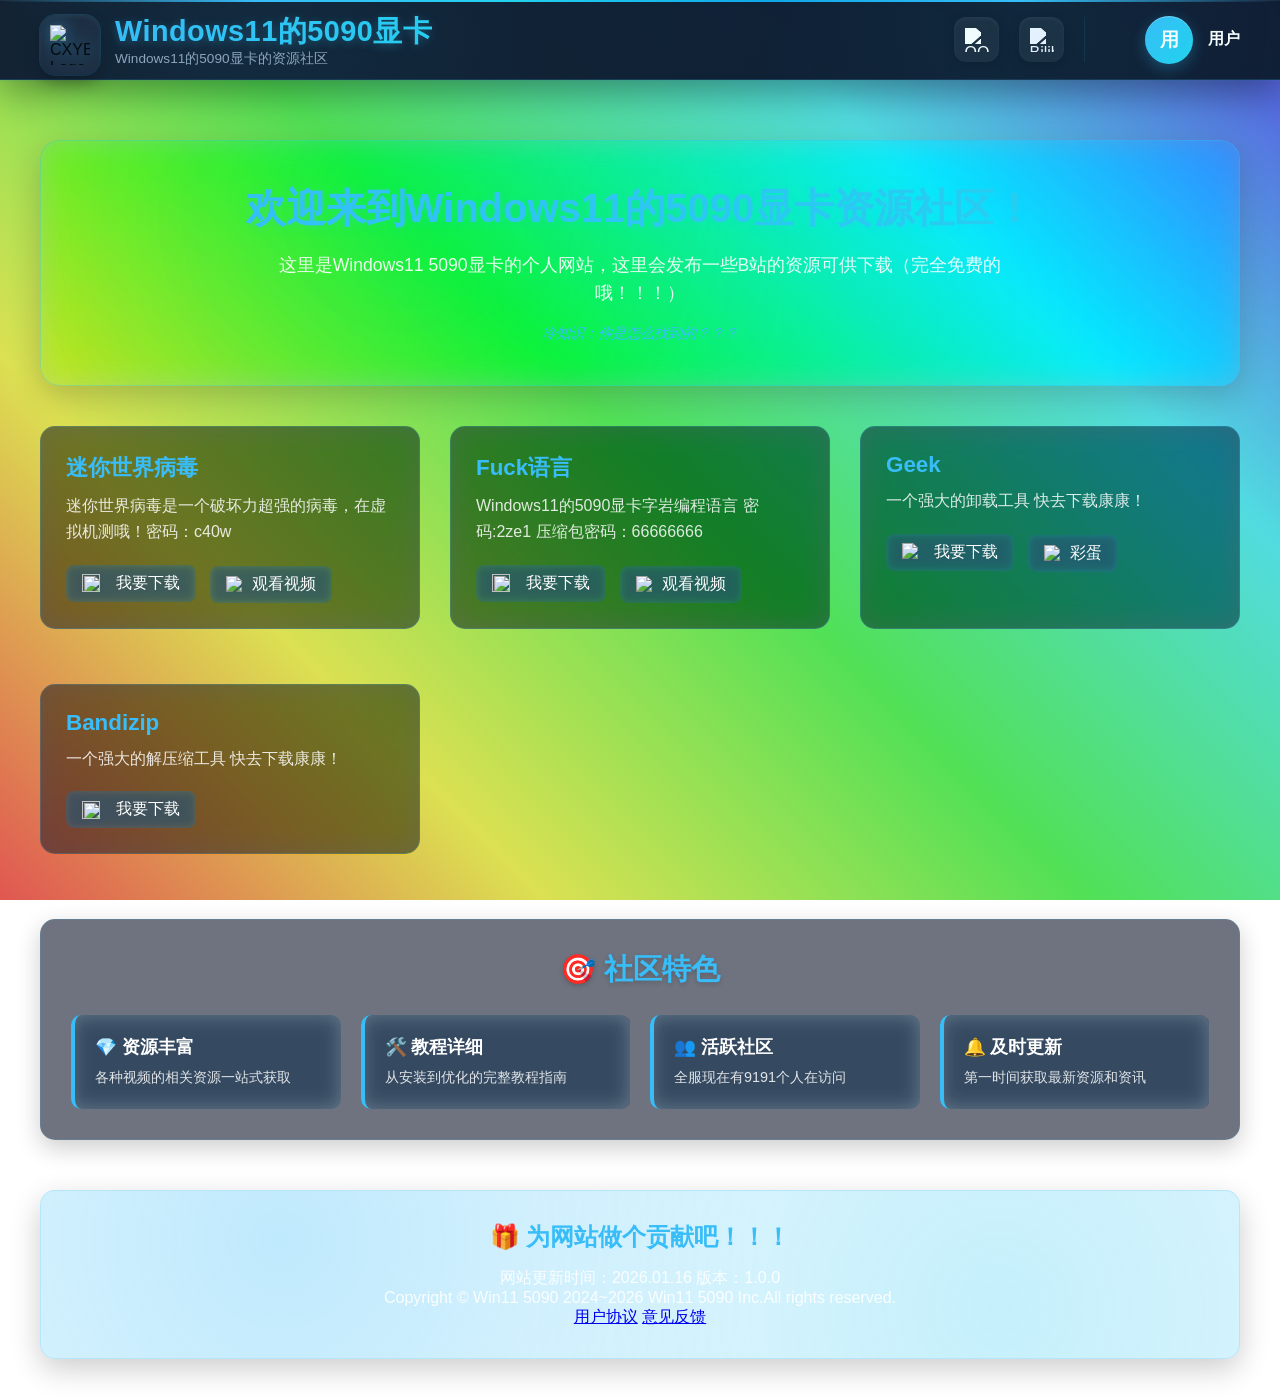
==== index.html @ 9cc12dba "Update index.html" ====
<!-- 为网站做个贡献把！！！ -->
<!DOCTYPE html>
<html lang="zh-CN">
<head>
    <meta charset="UTF-8">
    <meta name="viewport" content="width=device-width, initial-scale=1.0">
    <title>你是怎么找到的？？？</title>
    <link rel="shortcut icon" href="https://github.com/87325823-alt/Win5090.github.io/blob/main/头像图标.ico" type="image/x-icon">
    <style>
        * {
            margin: 0;
            padding: 0;
            box-sizing: border-box;
            font-family: 'Segoe UI', 'Microsoft YaHei', sans-serif;
        }
        
        body {
            margin: 0;
            padding: 0;
            min-height: 100vh;
            position: relative;
            overflow-x: hidden;
        }

        /* ============ 动态渐变背景 ============ */
        .bg-animation {
            position: fixed;
            top: 0;
            left: 0;
            width: 100%;
            height: 100%;
            z-index: -1;
            background: linear-gradient(45deg, #667eea, #764ba2, #f093fb, #f5576c, #ff7e5f);
            background-size: 400% 400%;
            animation: gradientBG 15s ease infinite;
        }

        @keyframes gradientBG {
            0% { background-position: 0% 50%; }
            50% { background-position: 100% 50%; }
            100% { background-position: 0% 50%; }
        }

        /* ============ 导航栏美化 ============ */
        .navbar {
            /* 修改这里：使用实心背景，不透明 */
            background: rgba(15, 23, 42, 0.98);
            /* 删除或注释掉 backdrop-filter */
            /* backdrop-filter: blur(20px) saturate(180%);
            -webkit-backdrop-filter: blur(20px) saturate(180%); */
            border-bottom: 1px solid rgba(56, 189, 248, 0.2);
            height: 80px;
            display: flex;
            align-items: center;
            justify-content: space-between;
            padding: 0 40px;
            position: fixed;
            top: 0;
            left: 0;
            right: 0;
            z-index: 1000;
            box-shadow: 
                0 10px 40px rgba(0, 0, 0, 0.4),
                0 0 0 1px rgba(56, 189, 248, 0.1),
                inset 0 1px 0 rgba(255, 255, 255, 0.05);
            transition: all 0.3s ease;
        }
        
        .navbar::before {
            content: '';
            position: absolute;
            top: 0;
            left: 0;
            right: 0;
            height: 2px;
            background: linear-gradient(90deg, 
                transparent,
                #38bdf8,
                #22d3ee,
                #0ea5e9,
                #38bdf8,
                transparent
            );
            animation: shine 3s infinite linear;
        }
        
        .navbar::after {
            content: '';
            position: absolute;
            inset: 0;
            background: 
                radial-gradient(circle at 20% 50%, rgba(56, 189, 248, 0.1) 0%, transparent 50%),
                radial-gradient(circle at 80% 20%, rgba(34, 211, 238, 0.08) 0%, transparent 50%);
            pointer-events: none;
            /* 删除 backdrop-filter */
            /* backdrop-filter: blur(2px); */
        }

        .navbar.scrolled {
            height: 70px;
            background: rgba(15, 23, 42, 0.99);
            box-shadow: 0 5px 30px rgba(0, 0, 0, 0.3);
            /* 删除 backdrop-filter */
            /* backdrop-filter: blur(15px) saturate(180%); */
        }

        /* Logo区域 */
        .navbar-logo {
            display: flex;
            align-items: center;
            gap: 15px;
        }

        .logo-container {
            position: relative;
            width: 60px;
            height: 60px;
            border-radius: 16px;
            /* 修改这里：改为半透明背景，轻微模糊 */
            background: rgba(30, 41, 59, 0.8);
            backdrop-filter: blur(5px);
            -webkit-backdrop-filter: blur(5px);
            display: flex;
            align-items: center;
            justify-content: center;
            box-shadow: 
                inset 0 2px 4px rgba(255, 255, 255, 0.05),
                0 8px 16px rgba(0, 0, 0, 0.3),
                0 0 0 1px rgba(56, 189, 248, 0.2);
            transition: all 0.3s ease;
            overflow: hidden;
        }

        .logo-container::before {
            content: '';
            position: absolute;
            inset: 0;
            background: linear-gradient(135deg, 
                rgba(56, 189, 248, 0.2),
                rgba(34, 211, 238, 0.1)
            );
            opacity: 0;
            transition: opacity 0.3s;
        }

        .logo-container:hover {
            transform: translateY(-2px) scale(1.05);
            box-shadow: 
                inset 0 2px 4px rgba(255, 255, 255, 0.1),
                0 12px 24px rgba(0, 0, 0, 0.4),
                0 0 0 2px rgba(56, 189, 248, 0.3);
            backdrop-filter: blur(8px);
        }

        .logo-container:hover::before {
            opacity: 1;
        }

        #topbar-logo {
            width: 40px;
            height: 40px;
            object-fit: contain;
            filter: drop-shadow(0 0 8px rgba(56, 189, 248, 0.5));
            z-index: 1;
            transition: transform 0.5s ease;
        }

        .logo-container:hover #topbar-logo {
            transform: rotate(10deg);
        }

        .logo-text {
            display: flex;
            flex-direction: column;
        }

        .logo-title {
            font-size: 1.8em;
            font-weight: 800;
            background: linear-gradient(135deg, #38bdf8, #22d3ee);
            -webkit-background-clip: text;
            background-clip: text;
            color: transparent;
            text-shadow: 0 2px 10px rgba(56, 189, 248, 0.3);
            letter-spacing: 0.5px;
        }

        .logo-subtitle {
            font-size: 0.85em;
            color: #94a3b8;
            font-weight: 500;
            margin-top: -2px;
        }

        /* 导航链接 */
        .navbar-links {
            display: flex;
            align-items: center;
            gap: 30px;
        }

        .social-links {
            display: flex;
            gap: 20px;
            padding-right: 20px;
            border-right: 1px solid rgba(56, 189, 248, 0.1);
        }

        .social-link {
            position: relative;
            width: 45px;
            height: 45px;
            border-radius: 12px;
            /* 修改这里：增加不透明度 */
            background: rgba(30, 41, 59, 0.9);
            backdrop-filter: blur(5px);
            -webkit-backdrop-filter: blur(5px);
            display: flex;
            align-items: center;
            justify-content: center;
            box-shadow: 
                inset 0 2px 4px rgba(255, 255, 255, 0.05),
                0 4px 12px rgba(0, 0, 0, 0.2);
            transition: all 0.3s cubic-bezier(0.4, 0, 0.2, 1);
            overflow: hidden;
        }

        .social-link::before {
            content: '';
            position: absolute;
            inset: 0;
            background: linear-gradient(135deg, 
                rgba(56, 189, 248, 0.2),
                rgba(34, 211, 238, 0.1)
            );
            opacity: 0;
            transition: opacity 0.3s;
        }

        .social-link:hover {
            transform: translateY(-3px) scale(1.1);
            box-shadow: 
                inset 0 2px 4px rgba(255, 255, 255, 0.1),
                0 8px 20px rgba(0, 0, 0, 0.3),
                0 0 20px rgba(56, 189, 248, 0.2);
            backdrop-filter: blur(8px);
        }

        .social-link:hover::before {
            opacity: 1;
        }

        .social-link img {
            width: 24px;
            height: 24px;
            filter: brightness(0) invert(1) sepia(1) saturate(5) hue-rotate(180deg);
            transition: transform 0.3s, filter 0.3s;
            z-index: 1;
        }

        .social-link:hover img {
            transform: scale(1.2);
            filter: brightness(1) invert(0);
        }

        /* QQ图标特殊处理 */
        .social-link[title="QQ空间"] img {
            filter: brightness(0) invert(1);
        }

        .social-link[title="QQ空间"]:hover img {
            filter: brightness(1) invert(0) sepia(1) saturate(5) hue-rotate(180deg);
        }

        /* 导航菜单 */
        .nav-menu {
            display: flex;
            gap: 25px;
            margin-left: 20px;
        }

        .nav-item {
            position: relative;
            color: #cbd5e1;
            text-decoration: none;
            font-weight: 500;
            padding: 8px 16px;
            border-radius: 10px;
            transition: all 0.3s ease;
            font-size: 0.95em;
            background: transparent;
        }

        .nav-item::before {
            content: '';
            position: absolute;
            bottom: 0;
            left: 50%;
            width: 0;
            height: 2px;
            background: linear-gradient(90deg, #38bdf8, #22d3ee);
            transition: all 0.3s ease;
            transform: translateX(-50%);
        }

        .nav-item:hover {
            color: #ffffff;
            background: rgba(56, 189, 248, 0.15);
            backdrop-filter: blur(5px);
            transform: translateY(-1px);
        }

        .nav-item:hover::before {
            width: 80%;
        }

        .nav-item.active {
            color: #ffffff;
            background: linear-gradient(135deg, rgba(56, 189, 248, 0.25), rgba(34, 211, 238, 0.15));
            backdrop-filter: blur(5px);
            box-shadow: 0 4px 12px rgba(56, 189, 248, 0.2);
        }

        .nav-item.active::before {
            width: 100%;
        }

        /* 用户信息 */
        .user-info {
            display: flex;
            align-items: center;
            gap: 15px;
            margin-left: 30px;
        }

        .user-avatar {
            width: 48px;
            height: 48px;
            border-radius: 50%;
            background: linear-gradient(135deg, #38bdf8, #22d3ee);
            display: flex;
            align-items: center;
            justify-content: center;
            font-weight: bold;
            color: white;
            font-size: 1.2em;
            box-shadow: 
                0 4px 15px rgba(56, 189, 248, 0.3),
                inset 0 1px 0 rgba(255, 255, 255, 0.3);
            transition: transform 0.3s;
            backdrop-filter: blur(5px);
        }

        .user-avatar:hover {
            transform: rotate(15deg) scale(1.1);
        }

        .user-name {
            font-weight: 600;
            color: #ffffff;
            font-size: 1em;
        }

        /* ============ 内容区域样式 ============ */
        .main-content {
            margin-top: 100px; /* 给导航栏留出空间 */
            padding: 40px;
            min-height: calc(100vh - 100px);
            position: relative;
            z-index: 1;
        }

        /* 欢迎横幅 */
        .welcome-banner {
            background: rgba(56, 189, 248, 0.12);
            backdrop-filter: blur(15px) saturate(180%);
            -webkit-backdrop-filter: blur(15px) saturate(180%);
            border: 1px solid rgba(56, 189, 248, 0.3);
            border-radius: 20px;
            padding: 40px;
            margin-bottom: 40px;
            text-align: center;
            box-shadow: 0 10px 30px rgba(49, 26, 26, 0.2);
            position: relative;
            overflow: hidden;
        }

        .welcome-banner::before {
            content: '';
            position: absolute;
            inset: 0;
            background: 
                radial-gradient(circle at 30% 30%, rgba(56, 189, 248, 0.15) 0%, transparent 50%),
                radial-gradient(circle at 70% 70%, rgba(34, 211, 238, 0.1) 0%, transparent 50%);
            z-index: -1;
        }

        .welcome-banner h1 {
            font-size: 2.5em;
            margin-bottom: 15px;
            background: linear-gradient(135deg, #38bdf8, #22d3ee);
            -webkit-background-clip: text;
            background-clip: text;
            color: transparent;
            text-shadow: 0 2px 10px rgba(56, 189, 248, 0.2);
        }

        .welcome-banner p {
            color: rgba(255, 255, 255, 0.9);
            font-size: 1.1em;
            max-width: 800px;
            margin: 0 auto;
            line-height: 1.6;
        }

        .welcome-banner .cold-fact {
            margin-top: 15px;
            font-size: 0.9em;
            color: #38bdf8;
            font-style: italic;
        }

        /* 卡片网格 */
        .cards-grid {
            display: grid;
            grid-template-columns: repeat(auto-fit, minmax(300px, 1fr));
            gap: 30px;
            margin-bottom: 40px;
        }

        .card {
            background: rgba(30, 41, 59, 0.6);
            backdrop-filter: blur(15px) saturate(180%);
            -webkit-backdrop-filter: blur(15px) saturate(180%);
            border: 1px solid rgba(56, 189, 248, 0.2);
            border-radius: 15px;
            padding: 25px;
            transition: all 0.3s ease;
            position: relative;
            overflow: hidden;
        }

        .card::before {
            content: '';
            position: absolute;
            inset: 0;
            background: linear-gradient(135deg, 
                rgba(56, 189, 248, 0.1),
                rgba(34, 211, 238, 0.05)
            );
            opacity: 0;
            transition: opacity 0.3s;
        }

        .card:hover {
            transform: translateY(-8px);
            box-shadow: 
                0 15px 35px rgba(0, 0, 0, 0.3),
                0 0 0 1px rgba(56, 189, 248, 0.3);
            border-color: #38bdf8;
            backdrop-filter: blur(20px) saturate(200%);
        }

        .card:hover::before {
            opacity: 1;
        }

        .card h3 {
            color: #38bdf8;
            margin-bottom: 15px;
            font-size: 1.3em;
            position: relative;
            z-index: 1;
        }

        .card p {
            color: rgba(255, 255, 255, 0.85);
            line-height: 1.6;
            position: relative;
            z-index: 1;
        }

        /* 新增：section-info样式 */
        .section-info {
            background: rgba(30, 41, 59, 0.6);
            backdrop-filter: blur(15px) saturate(180%);
            -webkit-backdrop-filter: blur(15px) saturate(180%);
            border: 1px solid rgba(56, 189, 248, 0.2);
            border-radius: 15px;
            padding: 25px;
            margin-bottom: 25px;
            transition: all 0.3s ease;
            position: relative;
            overflow: hidden;
        }

        .section-info::before {
            content: '';
            position: absolute;
            inset: 0;
            background: linear-gradient(135deg, 
                rgba(56, 189, 248, 0.1),
                rgba(34, 211, 238, 0.05)
            );
            opacity: 0;
            transition: opacity 0.3s;
        }

        .section-info:hover {
            transform: translateY(-5px);
            box-shadow: 
                0 10px 30px rgba(0, 0, 0, 0.25),
                0 0 0 1px rgba(56, 189, 248, 0.25);
            backdrop-filter: blur(18px) saturate(200%);
        }

        .section-info:hover::before {
            opacity: 1;
        }

        .section-title {
            color: #38bdf8;
            font-size: 1.4em;
            font-weight: 600;
            margin-bottom: 10px;
            position: relative;
            z-index: 1;
        }

        .section-subtitle {
            color: rgba(255, 255, 255, 0.85);
            line-height: 1.6;
            margin-bottom: 15px;
            position: relative;
            z-index: 1;
        }

        .section-link {
            display: inline-flex;
            align-items: center;
            gap: 8px;
            background: rgba(56, 189, 248, 0.2);
            backdrop-filter: blur(5px);
            color: white;
            padding: 8px 16px;
            border-radius: 8px;
            text-decoration: none;
            font-weight: 500;
            margin-right: 10px;
            margin-top: 5px;
            transition: all 0.3s ease;
            position: relative;
            z-index: 1;
        }

        .section-link:hover {
            background: rgba(56, 189, 248, 0.3);
            transform: translateY(-2px);
            box-shadow: 0 4px 12px rgba(56, 189, 248, 0.3);
        }

        /* 特色内容 */
        .feature-section {
            background: rgba(15, 23, 42, 0.6);
            backdrop-filter: blur(15px) saturate(180%);
            -webkit-backdrop-filter: blur(15px) saturate(180%);
            border-radius: 15px;
            padding: 30px;
            margin-top: 40px;
            border: 1px solid rgba(56, 189, 248, 0.15);
            box-shadow: 0 8px 25px rgba(0, 0, 0, 0.2);
        }

        .feature-section h2 {
            color: #38bdf8;
            margin-bottom: 25px;
            text-align: center;
            font-size: 1.8em;
            text-shadow: 0 2px 5px rgba(0, 0, 0, 0.2);
        }

        .feature-grid {
            display: grid;
            grid-template-columns: repeat(auto-fit, minmax(250px, 1fr));
            gap: 20px;
        }

        .feature-item {
            padding: 20px;
            background: rgba(56, 189, 248, 0.12);
            backdrop-filter: blur(10px);
            -webkit-backdrop-filter: blur(10px);
            border-radius: 10px;
            border-left: 4px solid #38bdf8;
            transition: all 0.3s ease;
        }

        .feature-item:hover {
            transform: translateY(-3px);
            background: rgba(56, 189, 248, 0.18);
            box-shadow: 0 5px 15px rgba(56, 189, 248, 0.2);
        }

        .feature-item h4 {
            color: #ffffff;
            margin-bottom: 8px;
            font-size: 1.1em;
        }

        .feature-item p {
            color: rgba(255, 255, 255, 0.85);
            font-size: 0.9em;
            line-height: 1.5;
        }

        /* 号召行动 */
        .call-to-action {
            text-align: center;
            margin-top: 50px;
            padding: 30px;
            background: rgba(56, 189, 248, 0.15);
            backdrop-filter: blur(15px) saturate(180%);
            -webkit-backdrop-filter: blur(15px) saturate(180%);
            border-radius: 15px;
            border: 1px solid rgba(56, 189, 248, 0.25);
            box-shadow: 0 10px 30px rgba(0, 0, 0, 0.2);
            position: relative;
            overflow: hidden;
        }

        .call-to-action::before {
            content: '';
            position: absolute;
            inset: 0;
            background: 
                radial-gradient(circle at 20% 30%, rgba(56, 189, 248, 0.2) 0%, transparent 50%),
                radial-gradient(circle at 80% 70%, rgba(34, 211, 238, 0.15) 0%, transparent 50%);
            z-index: -1;
        }

        .call-to-action h3 {
            color: #38bdf8;
            margin-bottom: 15px;
            font-size: 1.5em;
            position: relative;
            z-index: 1;
        }

        .call-to-action p {
            color: rgba(255, 255, 255, 0.9);
            max-width: 600px;
            margin: 0 auto;
            position: relative;
            z-index: 1;
        }

        /* 动画效果 */
        @keyframes shine {
            0% {
                background-position: -200% 0;
            }
            100% {
                background-position: 200% 0;
            }
        }

        /* 悬浮提示 */
        .tooltip {
            position: absolute;
            top: 100%;
            left: 50%;
            transform: translateX(-50%) translateY(10px);
            background: rgba(15, 23, 42, 0.95);
            backdrop-filter: blur(10px);
            -webkit-backdrop-filter: blur(10px);
            border: 1px solid rgba(56, 189, 248, 0.3);
            color: rgba(255, 255, 255, 0.9);
            padding: 8px 16px;
            border-radius: 8px;
            font-size: 0.85em;
            white-space: nowrap;
            opacity: 0;
            visibility: hidden;
            transition: all 0.3s;
            box-shadow: 0 4px 20px rgba(0, 0, 0, 0.3);
            z-index: 1000;
            pointer-events: none;
        }

        .social-link:hover .tooltip {
            opacity: 1;
            visibility: visible;
            transform: translateX(-50%) translateY(5px);
        }

        /* 响应式设计 */
        @media (max-width: 1024px) {
            .navbar {
                padding: 0 20px;
            }
            
            .nav-menu {
                display: none;
            }
            
            .social-links {
                border-right: none;
                padding-right: 0;
            }
        }

        @media (max-width: 768px) {
            .navbar {
                height: 70px;
            }
            
            .main-content {
                margin-top: 80px;
                padding: 20px;
            }
            
            .logo-title {
                font-size: 1.5em;
            }
            
            .logo-subtitle {
                font-size: 0.75em;
                display: none;
            }
            
            .social-link {
                width: 40px;
                height: 40px;
            }
            
            .social-link img {
                width: 20px;
                height: 20px;
            }
            
            .user-name {
                display: none;
            }
            
            .cards-grid {
                grid-template-columns: 1fr;
            }
            
            .welcome-banner h1 {
                font-size: 2em;
            }
            
            .welcome-banner p {
                font-size: 1em;
            }
            
            .feature-grid {
                grid-template-columns: 1fr;
            }
            
            /* 调整毛玻璃效果的模糊度以适应移动端 */
            .card, .section-info, .feature-section, .welcome-banner, .call-to-action {
                backdrop-filter: blur(10px);
                -webkit-backdrop-filter: blur(10px);
            }
        }
    </style>
</head>
<body>
    <!-- 动态渐变背景 -->
    <div class="bg-animation" id="bgAnimation"></div>
    
    <!-- 美化后的导航栏 -->
    <nav class="navbar" id="navbar">
        <!-- Logo区域 -->
        <div class="navbar-logo">
            <div class="logo-container">
                <img src="https://github.com/87325823-alt/Win5090.github.io/blob/main/%E5%A4%B4%E5%83%8F%E5%9B%BE%E6%A0%87.ico" id="topbar-logo" alt="CXYBBS Logo">
            </div>
            <div class="logo-text">
                <div class="logo-title">Windows11的5090显卡</div>
                <div class="logo-subtitle">Windows11的5090显卡的资源社区</div>
            </div>
        </div>

        <!-- 右侧区域 -->
        <div class="navbar-links">
            <!-- 社交链接 -->
            <div class="social-links">
                <a href="https://user.qzone.qq.com/3886959742/" target="_blank" class="social-link" title="QQ空间">
                    <img src="https://github.com/87325823-alt/Win5090.github.io/blob/main/qq.png" alt="QQ空间">
                    <div class="tooltip">访问QQ空间</div>
                </a>
                <a href="https://space.bilibili.com/3537122898217458?spm_id_from=333.1007.0.0" target="_blank" class="social-link" title="B站">
                    <img src="https://github.com/87325823-alt/Win5090.github.io/blob/main/B站.png" alt="Bilibili">
                    <div class="tooltip">访问Bilibili</div>
                </a>
            </div>
            <!-- 用户信息 -->
            <div class="user-info">
                <div class="user-avatar">用</div>
                <div class="user-name">用户</div>
            </div>
        </div>
    </nav>

    <!-- ============ 主要内容区域 ============ -->
    <div class="main-content">
        <!-- 欢迎横幅 -->
        <div class="welcome-banner">
            <h1>欢迎来到Windows11的5090显卡资源社区！</h1>
            <p>这里是Windows11 5090显卡的个人网站，这里会发布一些B站的资源可供下载（完全免费的哦！！！）</p>
            <p class="cold-fact">冷知识：你是怎么找到的？？？</p>
        </div>

        <!-- 卡片网格 -->
        <div class="cards-grid">
            <!-- 这里的内容保持原有结构 -->
            <div class="section-info">
                <div class="section-title">迷你世界病毒</div>
                <div class="section-subtitle">迷你世界病毒是一个破坏力超强的病毒，在虚拟机测哦！密码：c40w</div>
                <a href="https://wwes.lanzoub.com/iCBw13akhhad" target="_blank" class="section-link"><img src="https://github.com/87325823-alt/Win5090.github.io/blob/main/download.png"width="18" height="18" viewBox="0 0 24 24"><path fill="#ffffff" d="M16.36 14c.08-.66.14-1.32.14-2s-.06-1.34-.14-2h3.38c.16.64.26 1.31.26 2s-.1 1.36-.26 2m-5.15 5.56c.6-1.11 1.06-2.31 1.38-3.56h2.95a8.03 8.03 0 0 1-4.33 3.56M14.34 14H9.66c-.1-.66-.16-1.32-.16-2s.06-1.35.16-2h4.68c.09.65.16 1.32.16 2s-.07 1.34-.16 2M12 19.96c-.83-1.2-1.5-2.53-1.91-3.96h3.82c-.41 1.43-1.08 2.76-1.91 3.96M8 8H5.08A7.92 7.92 0 0 1 9.4 4.44C8.8 5.55 8.35 6.75 8 8m-2.92 8H8c.35 1.25.8 2.45 1.4 3.56A8 8 0 0 1 5.08 16m-.82-2C4.1 13.36 4 12.69 4 12s.1-1.36.26-2h3.38c-.08.66-.14 1.32-.14 2s.06 1.34.14 2M12 4.03c.83 1.2 1.5 2.54 1.91 3.97h-3.82c.41-1.43 1.08-2.77 1.91-3.97M18.92 8h-2.95a15.7 15.7 0 0 0-1.38-3.56c1.84.63 3.37 1.9 4.33 3.56M12 2C6.47 2 2 6.5 2 12a10 10 0 0 0 10 10a10 10 0 0 0 10-10A10 10 0 0 0 12 2"></path></svg>我要下载</a>
                <a href="https://www.bilibili.com/video/BV13XkUB8EvQ/?spm_id_from=333.1387.homepage.video_card.click&vd_source=5a57c74a0e5c0cca4bf6bca309002b97" target="_blank" class="section-link"><img src="https://github.com/87325823-alt/Win5090.github.io/blob/main/B%E7%AB%99.png" width="18">观看视频</a>
            </div>
            
            <div class="section-info">
                <div class="section-title">Fuck语言</div>
                <div class="section-subtitle">Windows11的5090显卡字岩编程语言 密码:2ze1 压缩包密码：66666666</div>
                <a href="https://wwes.lanzoub.com/b014wljh0b" target="_blank" class="section-link"><img src="https://github.com/87325823-alt/Win5090.github.io/blob/main/download.png"width="18" height="18" viewBox="0 0 24 24"><path fill="#ffffff" d="M16.36 14c.08-.66.14-1.32.14-2s-.06-1.34-.14-2h3.38c.16.64.26 1.31.26 2s-.1 1.36-.26 2m-5.15 5.56c.6-1.11 1.06-2.31 1.38-3.56h2.95a8.03 8.03 0 0 1-4.33 3.56M14.34 14H9.66c-.1-.66-.16-1.32-.16-2s.06-1.35.16-2h4.68c.09.65.16 1.32.16 2s-.07 1.34-.16 2M12 19.96c-.83-1.2-1.5-2.53-1.91-3.96h3.82c-.41 1.43-1.08 2.76-1.91 3.96M8 8H5.08A7.92 7.92 0 0 1 9.4 4.44C8.8 5.55 8.35 6.75 8 8m-2.92 8H8c.35 1.25.8 2.45 1.4 3.56A8 8 0 0 1 5.08 16m-.82-2C4.1 13.36 4 12.69 4 12s.1-1.36.26-2h3.38c-.08.66-.14 1.32-.14 2s.06 1.34.14 2M12 4.03c.83 1.2 1.5 2.54 1.91 3.97h-3.82c.41-1.43 1.08-2.77 1.91-3.97M18.92 8h-2.95a15.7 15.7 0 0 0-1.38-3.56c1.84.63 3.37 1.9 4.33 3.56M12 2C6.47 2 2 6.5 2 12a10 10 0 0 0 10 10a10 10 0 0 0 10-10A10 10 0 0 0 12 2"></path></svg>我要下载</a>
                <a href="https://www.bilibili.com/video/BV1QwbWzgEwL/?spm_id_from=333.1387.upload.video_card.click&vd_source=5a57c74a0e5c0cca4bf6bca309002b97" target="_blank" class="section-link"><img src="https://github.com/87325823-alt/Win5090.github.io/blob/main/B%E7%AB%99.png" width="18">观看视频</a>
            </div>
            
            <div class="section-info">
                <div class="section-title">Geek</div>
                <div class="section-subtitle">一个强大的卸载工具 快去下载康康！</div>
                <a href="https://geekuninstaller.com/" target="_blank" class="section-link"><img src="https://github.com/87325823-alt/Win5090.github.io/blob/main/download.png" height="18" viewBox="0 0 24 24"><path fill="#ffffff" d="M16.36 14c.08-.66.14-1.32.14-2s-.06-1.34-.14-2h3.38c.16.64.26 1.31.26 2s-.1 1.36-.26 2m-5.15 5.56c.6-1.11 1.06-2.31 1.38-3.56h2.95a8.03 8.03 0 0 1-4.33 3.56M14.34 14H9.66c-.1-.66-.16-1.32-.16-2s.06-1.35.16-2h4.68c.09.65.16 1.32.16 2s-.07 1.34-.16 2M12 19.96c-.83-1.2-1.5-2.53-1.91-3.96h3.82c-.41 1.43-1.08 2.76-1.91 3.96M8 8H5.08A7.92 7.92 0 0 1 9.4 4.44C8.8 5.55 8.35 6.75 8 8m-2.92 8H8c.35 1.25.8 2.45 1.4 3.56A8 8 0 0 1 5.08 16m-.82-2C4.1 13.36 4 12.69 4 12s.1-1.36.26-2h3.38c-.08.66-.14 1.32-.14 2s.06 1.34.14 2M12 4.03c.83 1.2 1.5 2.54 1.91 3.97h-3.82c.41-1.43 1.08-2.77 1.91-3.97M18.92 8h-2.95a15.7 15.7 0 0 0-1.38-3.56c1.84.63 3.37 1.9 4.33 3.56M12 2C6.47 2 2 6.5 2 12a10 10 0 0 0 10 10a10 10 0 0 0 10-10A10 10 0 0 0 12 2"></path></svg>我要下载</a>
                <a href="https://91.com" target="_blank" class="section-link"><img src="https://github.com/87325823-alt/Win5090.github.io/blob/main/B%E7%AB%99.png" width="18">彩蛋</a>
            </div>
             <div class="section-info">
                <div class="section-title">Bandizip</div>
                <div class="section-subtitle">一个强大的解压缩工具 快去下载康康！</div>
                <a href="https://www.bandisoft.com/bandizip/" target="_blank" class="section-link"><img src="https://github.com/87325823-alt/Win5090.github.io/blob/main/download.png"width="18" height="18" viewBox="0 0 24 24"><path fill="#ffffff" d="M16.36 14c.08-.66.14-1.32.14-2s-.06-1.34-.14-2h3.38c.16.64.26 1.31.26 2s-.1 1.36-.26 2m-5.15 5.56c.6-1.11 1.06-2.31 1.38-3.56h2.95a8.03 8.03 0 0 1-4.33 3.56M14.34 14H9.66c-.1-.66-.16-1.32-.16-2s.06-1.35.16-2h4.68c.09.65.16 1.32.16 2s-.07 1.34-.16 2M12 19.96c-.83-1.2-1.5-2.53-1.91-3.96h3.82c-.41 1.43-1.08 2.76-1.91 3.96M8 8H5.08A7.92 7.92 0 0 1 9.4 4.44C8.8 5.55 8.35 6.75 8 8m-2.92 8H8c.35 1.25.8 2.45 1.4 3.56A8 8 0 0 1 5.08 16m-.82-2C4.1 13.36 4 12.69 4 12s.1-1.36.26-2h3.38c-.08.66-.14 1.32-.14 2s.06 1.34.14 2M12 4.03c.83 1.2 1.5 2.54 1.91 3.97h-3.82c.41-1.43 1.08-2.77 1.91-3.97M18.92 8h-2.95a15.7 15.7 0 0 0-1.38-3.56c1.84.63 3.37 1.9 4.33 3.56M12 2C6.47 2 2 6.5 2 12a10 10 0 0 0 10 10a10 10 0 0 0 10-10A10 10 0 0 0 12 2"></path></svg>我要下载</a>
            </div>
        </div>

        <!-- 特色内容 -->
        <div class="feature-section">
            <h2>🎯 社区特色</h2>
            <div class="feature-grid">
                <div class="feature-item">
                    <h4>💎 资源丰富</h4>
                    <p>各种视频的相关资源一站式获取</p>
                </div>
                <div class="feature-item">
                    <h4>🛠️ 教程详细</h4>
                    <p>从安装到优化的完整教程指南</p>
                </div>
                <div class="feature-item">
                    <h4>👥 活跃社区</h4>
                    <p>全服现在有9191个人在访问</p>
                </div>
                <div class="feature-item">
                    <h4>🔔 及时更新</h4>
                    <p>第一时间获取最新资源和资讯</p>
                </div>
            </div>
        </div>

        <!-- 号召行动 -->
        <div class="call-to-action">
            <h3>🎁 为网站做个贡献吧！！！</h3>
            <p>网站更新时间：2026.01.16 版本：1.0.0</p>
            <p>Copyright © Win11 5090 2024~2026 Win11 5090 Inc.All rights reserved.</p>
            <a href="https://87325823-alt.github.io/win115090-yhxy/">用户协议</a>
            <a href="https://v.wjx.cn/vm/wf1bWFM.aspx">意见反馈</a>
        </div>
    </div>
    <script>
        // 滚动效果
        window.addEventListener('scroll', function() {
            const navbar = document.getElementById('navbar');
            if (window.scrollY > 50) {
                navbar.classList.add('scrolled');
            } else {
                navbar.classList.remove('scrolled');
            }
        });

        // Logo浮动效果
        const logoContainer = document.querySelector('.logo-container');
        let floatDirection = 1;
        
        function floatAnimation() {
            const currentTransform = logoContainer.style.transform || 'translateY(0)';
            const currentY = parseFloat(currentTransform.match(/translateY\(([-.\d]+)px\)/)?.[1] || 0);
            
            if (currentY <= -5) floatDirection = 1;
            if (currentY >= 5) floatDirection = -1;
            
            const newY = currentY + floatDirection * 0.5;
            logoContainer.style.transform = `translateY(${newY}px)`;
            
            requestAnimationFrame(floatAnimation);
        }
        
        // 延迟开始动画
        setTimeout(() => {
            floatAnimation();
        }, 1000);

        // 导航项点击效果
        const navItems = document.querySelectorAll('.nav-item');
        navItems.forEach(item => {
            item.addEventListener('click', function(e) {
                e.preventDefault();
                navItems.forEach(nav => nav.classList.remove('active'));
                this.classList.add('active');
                
                // 添加点击反馈
                this.style.transform = 'scale(0.95)';
                setTimeout(() => {
                    this.style.transform = '';
                }, 200);
            });
        });
        
        // 添加导航栏悬停效果
        const navbar = document.getElementById('navbar');
        navbar.addEventListener('mouseenter', () => {
            navbar.style.transform = 'translateY(2px)';
            navbar.style.boxShadow = 
                '0 15px 50px rgba(0, 0, 0, 0.5), ' +
                '0 0 0 1px rgba(56, 189, 248, 0.3), ' +
                'inset 0 1px 0 rgba(255, 255, 255, 0.1)';
        });
        
        navbar.addEventListener('mouseleave', () => {
            navbar.style.transform = 'translateY(0)';
            if (window.scrollY > 50) {
                navbar.style.boxShadow = '0 5px 30px rgba(0, 0, 0, 0.3)';
            } else {
                navbar.style.boxShadow = 
                    '0 10px 40px rgba(0, 0, 0, 0.4), ' +
                    '0 0 0 1px rgba(56, 189, 248, 0.1), ' +
                    'inset 0 1px 0 rgba(255, 255, 255, 0.05)';
            }
        });
        
        // 社交链接点击效果
        const socialLinks = document.querySelectorAll('.social-link');
        socialLinks.forEach(link => {
            link.addEventListener('click', function(e) {
                e.preventDefault();
                const url = this.href;
                
                // 创建点击效果
                this.style.transform = 'scale(0.9)';
                setTimeout(() => {
                    this.style.transform = '';
                    window.open(url, '_blank');
                }, 200);
            });
        });
        
        // 页面加载动画
        window.addEventListener('load', function() {
            navbar.style.opacity = '0';
            navbar.style.transform = 'translateY(-20px)';
            
            setTimeout(() => {
                navbar.style.transition = 'opacity 0.5s, transform 0.5s';
                navbar.style.opacity = '1';
                navbar.style.transform = 'translateY(0)';
            }, 100);
        });
        
        // 动态背景效果
        const bgAnimation = document.getElementById('bgAnimation');
        let hue = 0;
        
        function updateBackground() {
            hue = (hue + 0.1) % 360;
            const color1 = `hsl(${hue}, 70%, 60%)`;
            const color2 = `hsl(${(hue + 60) % 360}, 70%, 60%)`;
            const color3 = `hsl(${(hue + 120) % 360}, 70%, 60%)`;
            const color4 = `hsl(${(hue + 180) % 360}, 70%, 60%)`;
            const color5 = `hsl(${(hue + 240) % 360}, 70%, 60%)`;
            
            bgAnimation.style.background = `linear-gradient(45deg, ${color1}, ${color2}, ${color3}, ${color4}, ${color5})`;
            
            requestAnimationFrame(updateBackground);
        }
        
        // 启动背景颜色变化
        updateBackground();
        
        // 添加元素悬停时的交互效果
        const glassElements = document.querySelectorAll('.card, .section-info, .feature-item, .welcome-banner, .call-to-action');
        
        glassElements.forEach(element => {
            element.addEventListener('mouseenter', function() {
                this.style.backdropFilter = 'blur(25px) saturate(200%) brightness(1.1)';
                this.style.webkitBackdropFilter = 'blur(25px) saturate(200%) brightness(1.1)';
            });
            
            element.addEventListener('mouseleave', function() {
                this.style.backdropFilter = '';
                this.style.webkitBackdropFilter = '';
            });
        });
    </script>
</body>

</html>
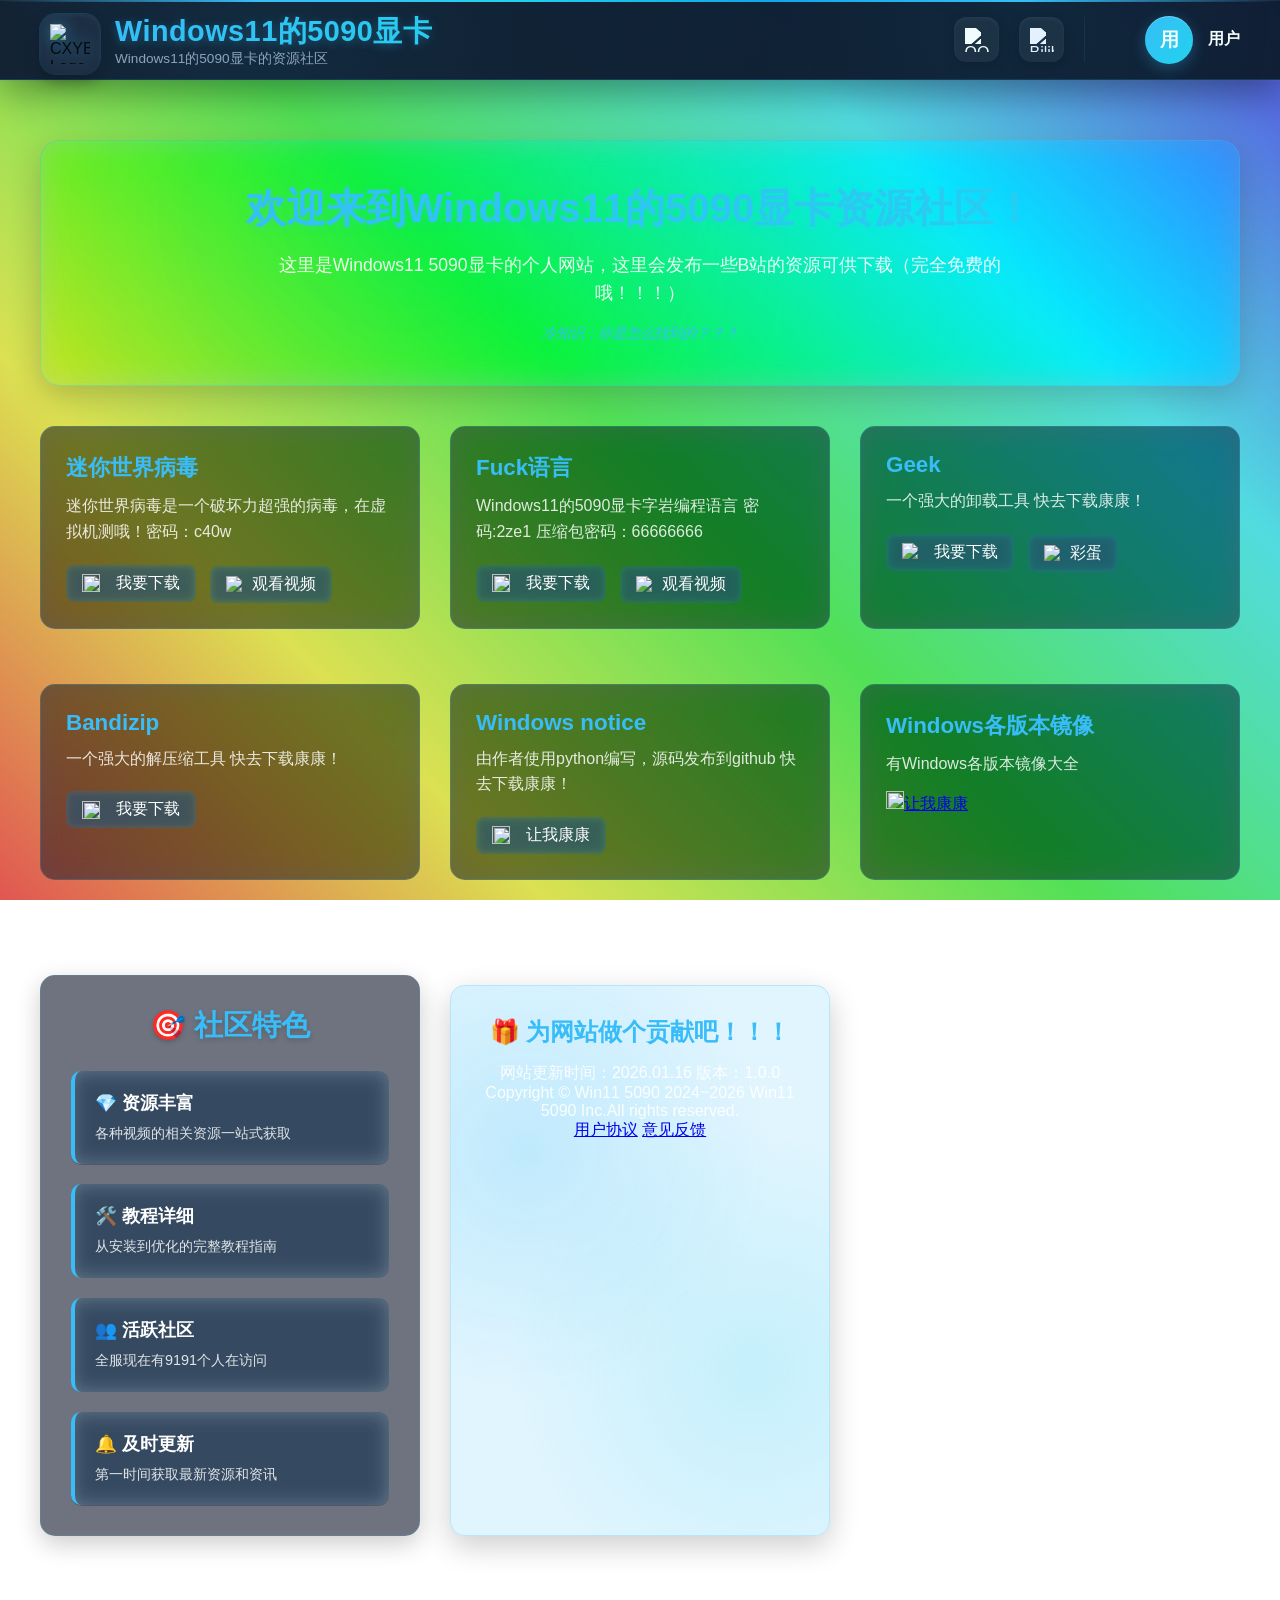
==== commit a4204bb5: "Update index.html" ====
--- a/index.html
+++ b/index.html
@@ -841,8 +841,17 @@
                 <div class="section-subtitle">一个强大的解压缩工具 快去下载康康！</div>
                 <a href="https://www.bandisoft.com/bandizip/" target="_blank" class="section-link"><img src="https://github.com/87325823-alt/Win5090.github.io/blob/main/download.png"width="18" height="18" viewBox="0 0 24 24"><path fill="#ffffff" d="M16.36 14c.08-.66.14-1.32.14-2s-.06-1.34-.14-2h3.38c.16.64.26 1.31.26 2s-.1 1.36-.26 2m-5.15 5.56c.6-1.11 1.06-2.31 1.38-3.56h2.95a8.03 8.03 0 0 1-4.33 3.56M14.34 14H9.66c-.1-.66-.16-1.32-.16-2s.06-1.35.16-2h4.68c.09.65.16 1.32.16 2s-.07 1.34-.16 2M12 19.96c-.83-1.2-1.5-2.53-1.91-3.96h3.82c-.41 1.43-1.08 2.76-1.91 3.96M8 8H5.08A7.92 7.92 0 0 1 9.4 4.44C8.8 5.55 8.35 6.75 8 8m-2.92 8H8c.35 1.25.8 2.45 1.4 3.56A8 8 0 0 1 5.08 16m-.82-2C4.1 13.36 4 12.69 4 12s.1-1.36.26-2h3.38c-.08.66-.14 1.32-.14 2s.06 1.34.14 2M12 4.03c.83 1.2 1.5 2.54 1.91 3.97h-3.82c.41-1.43 1.08-2.77 1.91-3.97M18.92 8h-2.95a15.7 15.7 0 0 0-1.38-3.56c1.84.63 3.37 1.9 4.33 3.56M12 2C6.47 2 2 6.5 2 12a10 10 0 0 0 10 10a10 10 0 0 0 10-10A10 10 0 0 0 12 2"></path></svg>我要下载</a>
             </div>
+            <div class="section-info">
+            <div class="section-title">Windows notice</div>
+            <div class="section-subtitle">由作者使用python编写，源码发布到github 快去下载康康！</div>
+            <a href="https://github.com/87325823-alt/Windows-notice" target="_blank" class="section-link"><img src="https://raw.githubusercontent.com/87325823-alt/win115090.github.io/refs/heads/main/gh.png" width="18" height="18" viewbox="0 0 24 24"><path fill="#ffffff" d="M16.36 14c.08-.66.14-1.32.14-2s-.06-1.34-.14-2h3.38c.16.64.26 1.31.26 2s-.1 1.36-.26 2m-5.15 5.56c.6-1.11 1.06-2.31 1.38-3.56h2.95a8.03 8.03 0 0 1-4.33 3.56M14.34 14H9.66c-.1-.66-.16-1.32-.16-2s.06-1.35.16-2h4.68c.09.65.16 1.32.16 2s-.07 1.34-.16 2M12 19.96c-.83-1.2-1.5-2.53-1.91-3.96h3.82c-.41 1.43-1.08 2.76-1.91 3.96M8 8H5.08A7.92 7.92 0 0 1 9.4 4.44C8.8 5.55 8.35 6.75 8 8m-2.92 8H8c.35 1.25.8 2.45 1.4 3.56A8 8 0 0 1 5.08 16m-.82-2C4.1 13.36 4 12.69 4 12s.1-1.36.26-2h3.38c-.08.66-.14 1.32-.14 2s.06 1.34.14 2M12 4.03c.83 1.2 1.5 2.54 1.91 3.97h-3.82c.41-1.43 1.08-2.77 1.91-3.97M18.92 8h-2.95a15.7 15.7 0 0 0-1.38-3.56c1.84.63 3.37 1.9 4.33 3.56M12 2C6.47 2 2 6.5 2 12a10 10 0 0 0 10 10a10 10 0 0 0 10-10A10 10 0 0 0 12 2"></path>让我康康</a>
         </div>
-
+             <div class="section-info">
+            <div class="section-title">Windows各版本镜像</div>
+            <div class="section-subtitle">有Windows各版本镜像大全</div>
+            <a href="https://www.bilibili.com/opus/1082476146847645702"><img src="https://github.com/87325823-alt/Win5090.github.io/blob/main/download.png" width="18" height="18" viewbox="0 0 24 24"><path fill="#ffffff" d="M16.36 14c.08-.66.14-1.32.14-2s-.06-1.34-.14-2h3.38c.16.64.26 1.31.26 2s-.1 1.36-.26 2m-5.15 5.56c.6-1.11 1.06-2.31 1.38-3.56h2.95a8.03 8.03 0 0 1-4.33 3.56M14.34 14H9.66c-.1-.66-.16-1.32-.16-2s.06-1.35.16-2h4.68c.09.65.16 1.32.16 2s-.07 1.34-.16 2M12 19.96c-.83-1.2-1.5-2.53-1.91-3.96h3.82c-.41 1.43-1.08 2.76-1.91 3.96M8 8H5.08A7.92 7.92 0 0 1 9.4 4.44C8.8 5.55 8.35 6.75 8 8m-2.92 8H8c.35 1.25.8 2.45 1.4 3.56A8 8 0 0 1 5.08 16m-.82-2C4.1 13.36 4 12.69 4 12s.1-1.36.26-2h3.38c-.08.66-.14 1.32-.14 2s.06 1.34.14 2M12 4.03c.83 1.2 1.5 2.54 1.91 3.97h-3.82c.41-1.43 1.08-2.77 1.91-3.97M18.92 8h-2.95a15.7 15.7 0 0 0-1.38-3.56c1.84.63 3.37 1.9 4.33 3.56M12 2C6.47 2 2 6.5 2 12a10 10 0 0 0 10 10a10 10 0 0 0 10-10A10 10 0 0 0 12 2"></path>让我康康</a>
+        </div>
+            
         <!-- 特色内容 -->
         <div class="feature-section">
             <h2>🎯 社区特色</h2>
@@ -1013,3 +1022,4 @@
 
 </html>
 
+
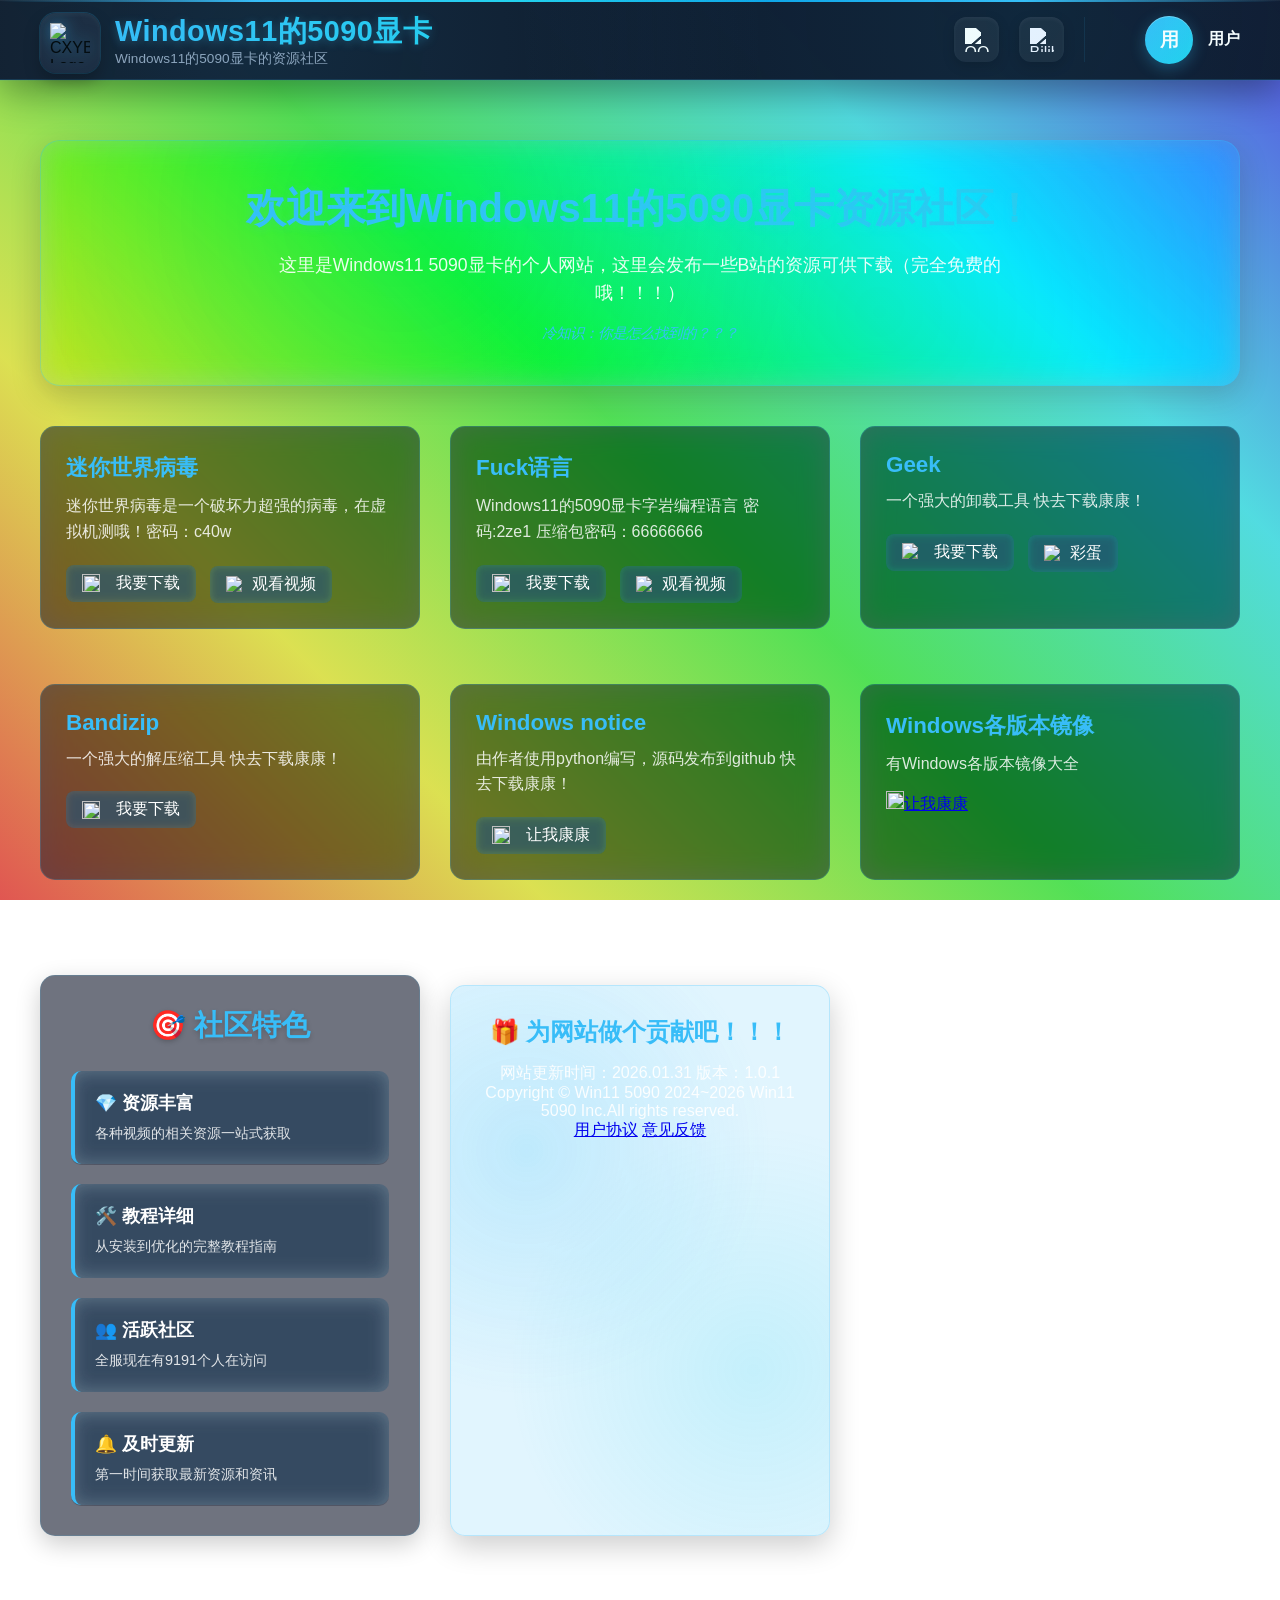
==== commit 90e9d8c2: "Update index.html" ====
--- a/index.html
+++ b/index.html
@@ -878,7 +878,7 @@
         <!-- 号召行动 -->
         <div class="call-to-action">
             <h3>🎁 为网站做个贡献吧！！！</h3>
-            <p>网站更新时间：2026.01.16 版本：1.0.0</p>
+            <p>网站更新时间：2026.01.31 版本：1.0.1</p>
             <p>Copyright © Win11 5090 2024~2026 Win11 5090 Inc.All rights reserved.</p>
             <a href="https://87325823-alt.github.io/win115090-yhxy/">用户协议</a>
             <a href="https://v.wjx.cn/vm/wf1bWFM.aspx">意见反馈</a>
@@ -1023,3 +1023,4 @@
 </html>
 
 
+
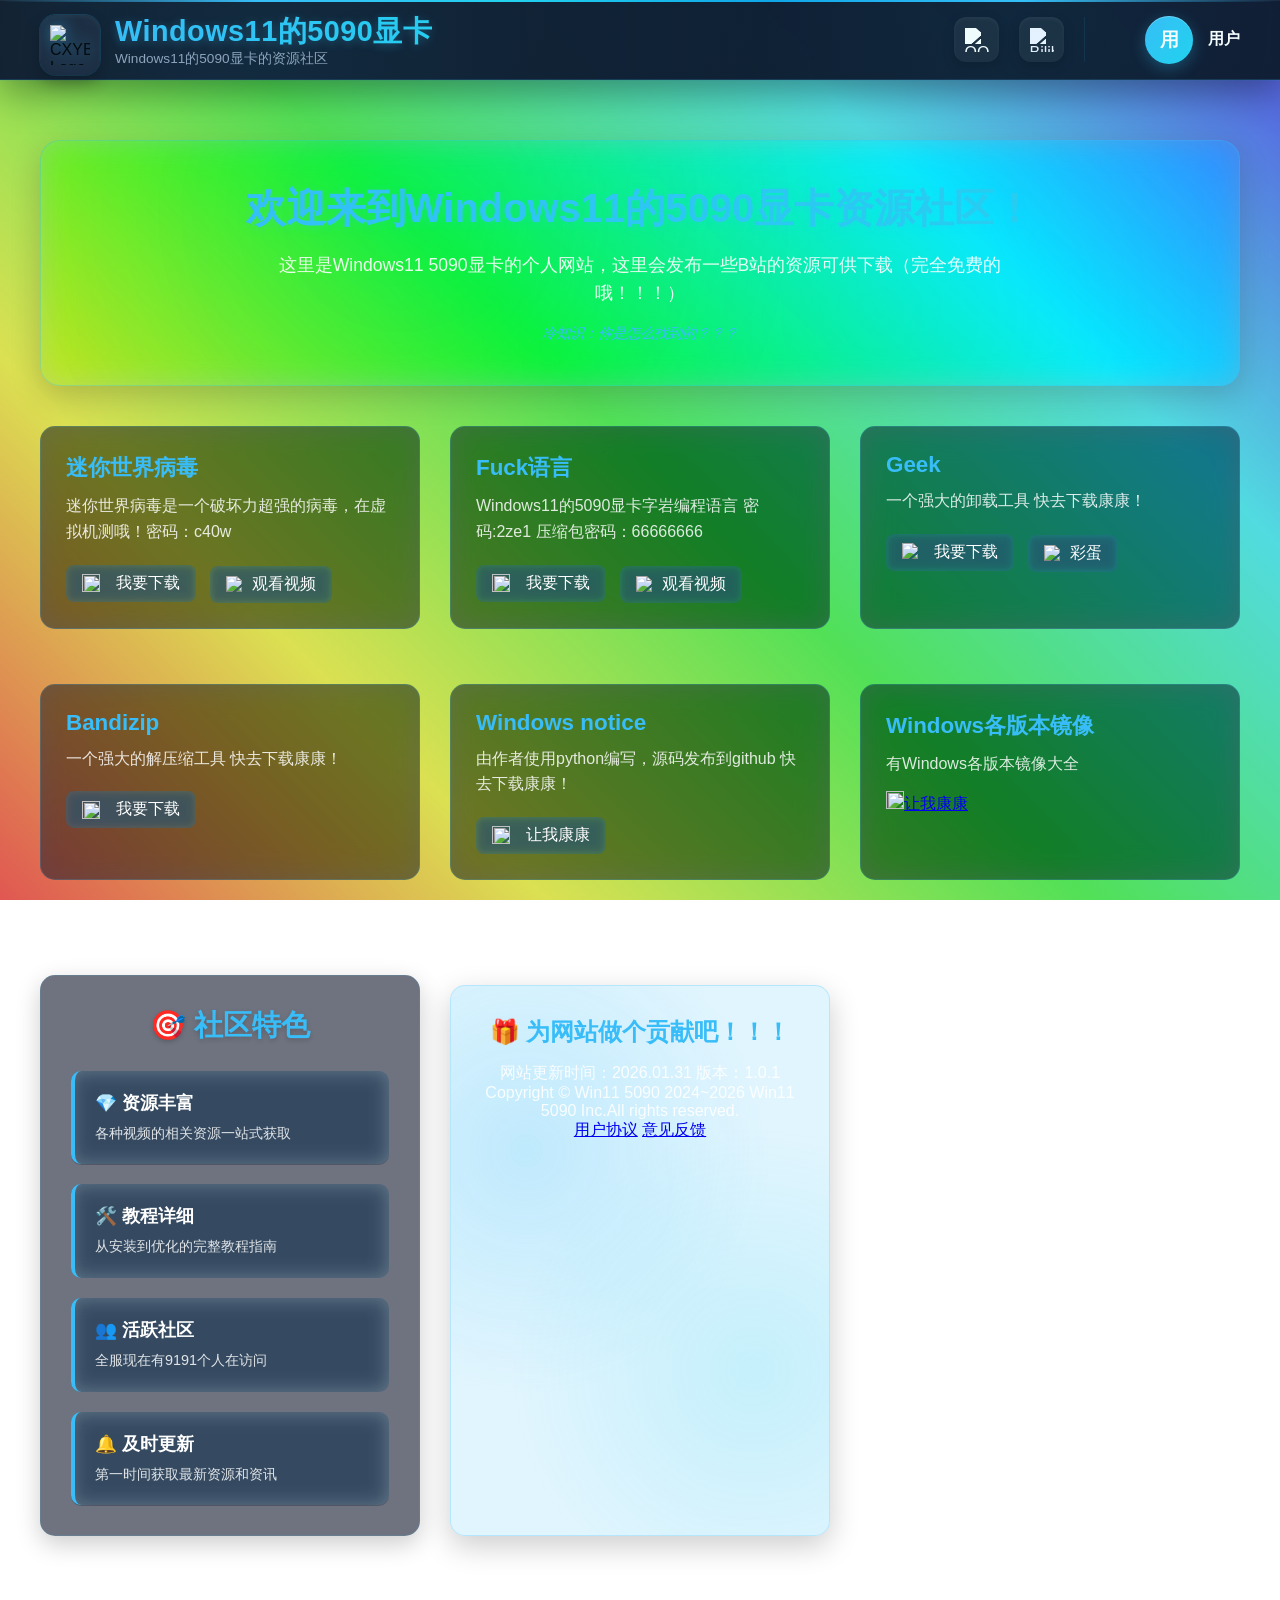
==== commit d3222755: "Update index.html" ====
--- a/index.html
+++ b/index.html
@@ -1024,3 +1024,4 @@
 
 
 
+
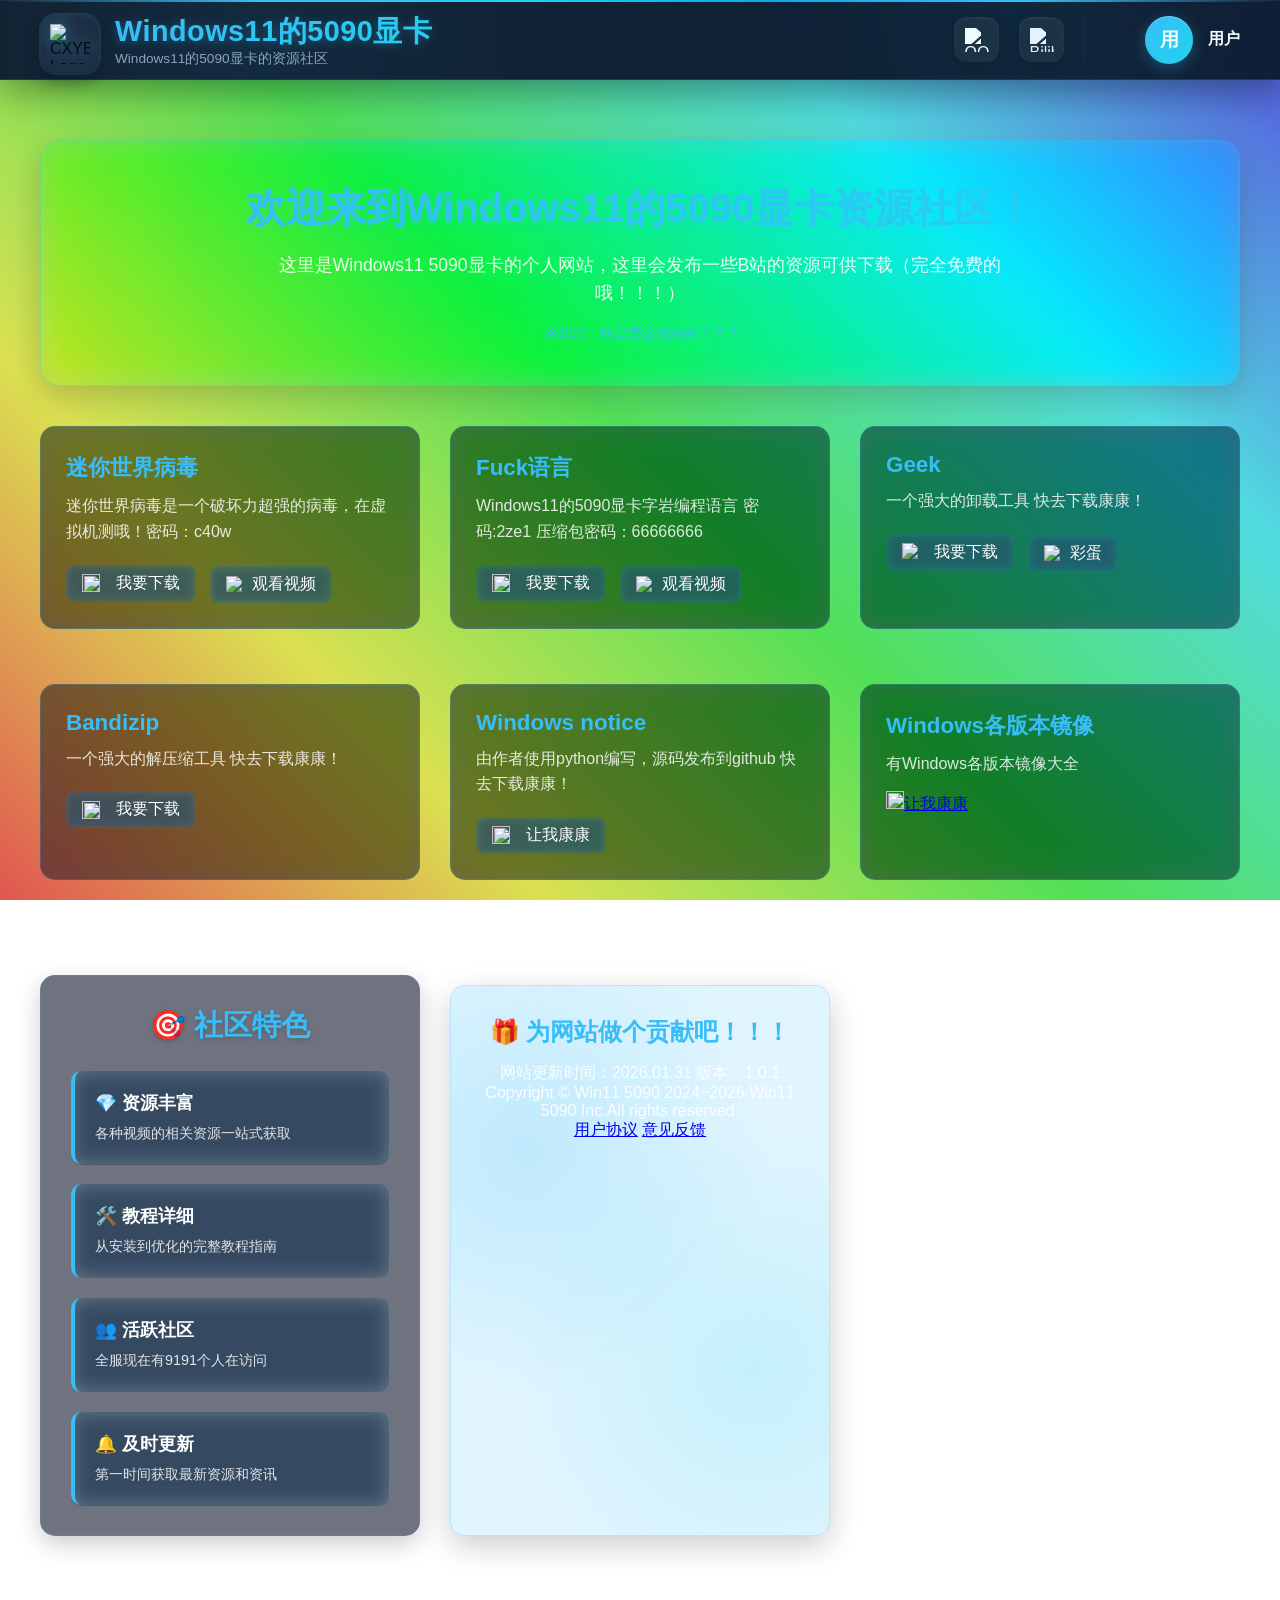
==== commit 60d2bce3: "Update index.html" ====
--- a/index.html
+++ b/index.html
@@ -1025,3 +1025,4 @@
 
 
 
+
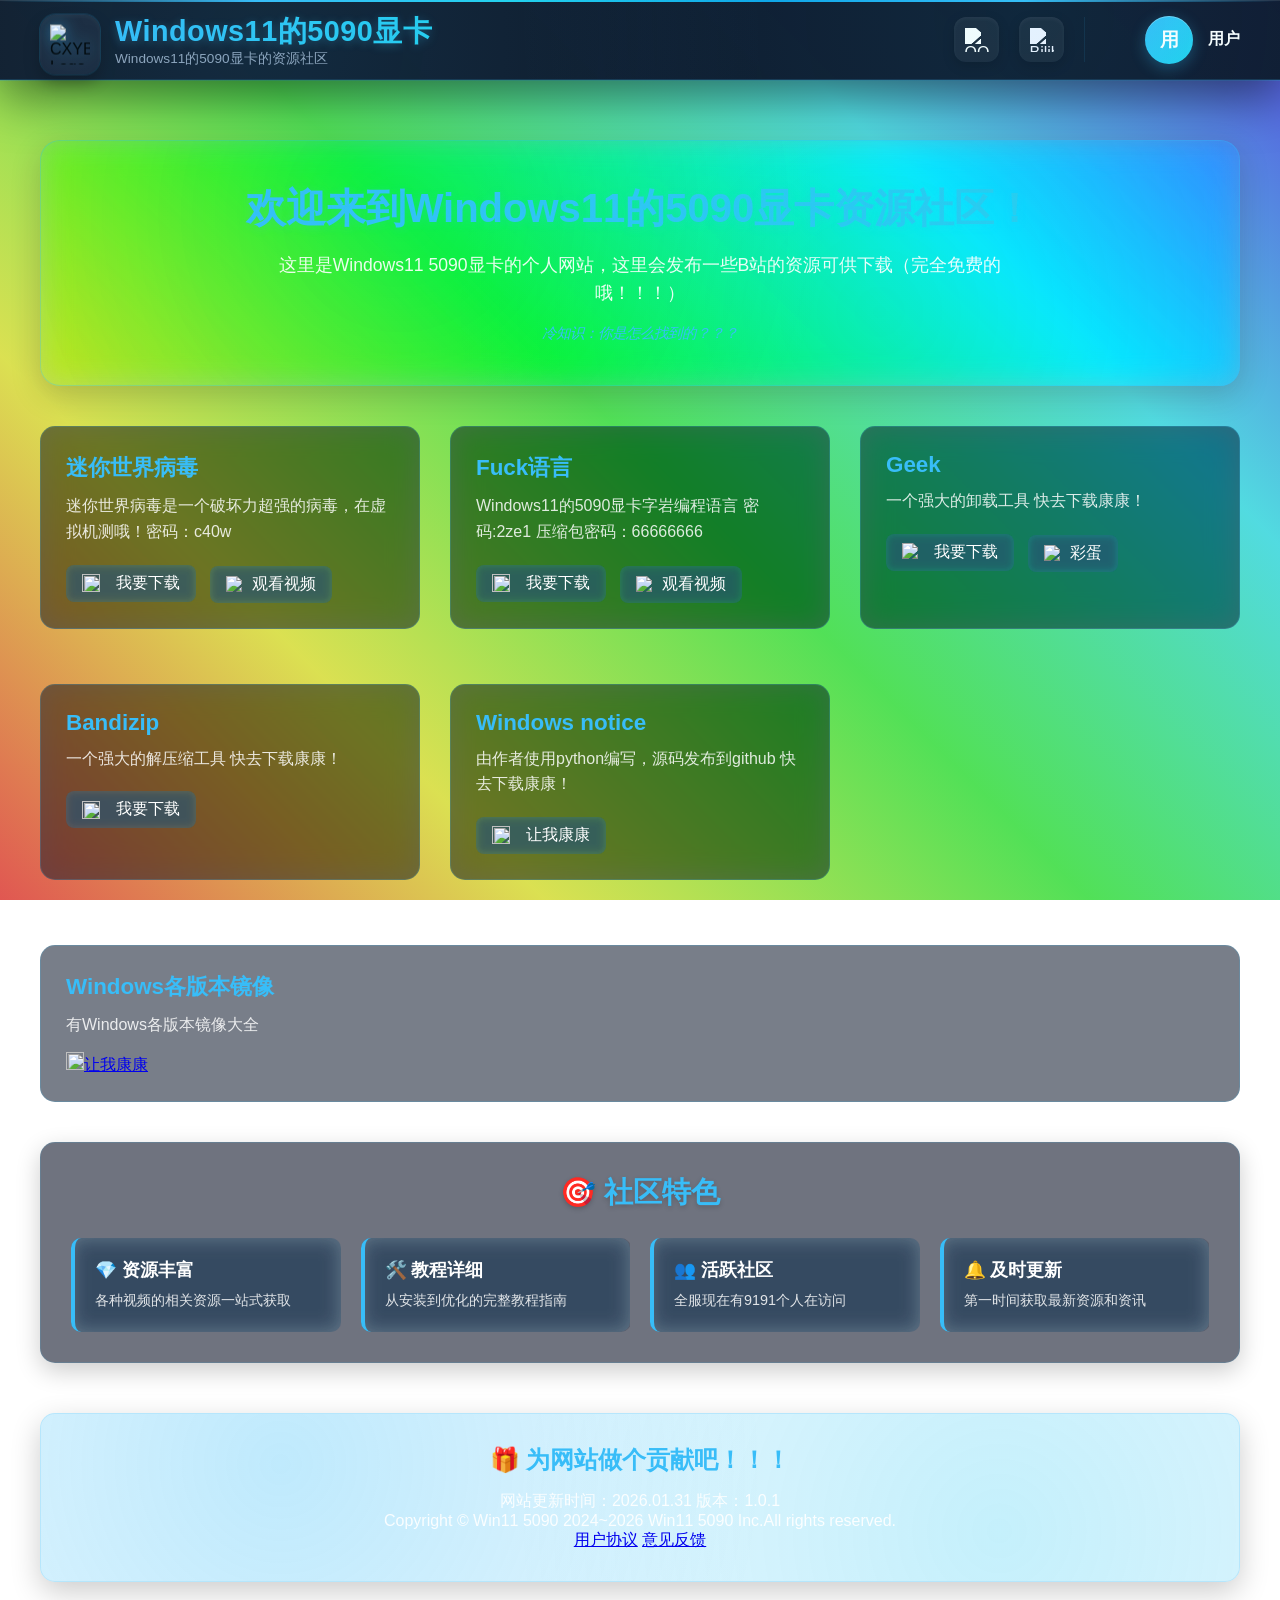
==== commit 42075d93: "Update index.html" ====
--- a/index.html
+++ b/index.html
@@ -846,6 +846,7 @@
             <div class="section-subtitle">由作者使用python编写，源码发布到github 快去下载康康！</div>
             <a href="https://github.com/87325823-alt/Windows-notice" target="_blank" class="section-link"><img src="https://raw.githubusercontent.com/87325823-alt/win115090.github.io/refs/heads/main/gh.png" width="18" height="18" viewbox="0 0 24 24"><path fill="#ffffff" d="M16.36 14c.08-.66.14-1.32.14-2s-.06-1.34-.14-2h3.38c.16.64.26 1.31.26 2s-.1 1.36-.26 2m-5.15 5.56c.6-1.11 1.06-2.31 1.38-3.56h2.95a8.03 8.03 0 0 1-4.33 3.56M14.34 14H9.66c-.1-.66-.16-1.32-.16-2s.06-1.35.16-2h4.68c.09.65.16 1.32.16 2s-.07 1.34-.16 2M12 19.96c-.83-1.2-1.5-2.53-1.91-3.96h3.82c-.41 1.43-1.08 2.76-1.91 3.96M8 8H5.08A7.92 7.92 0 0 1 9.4 4.44C8.8 5.55 8.35 6.75 8 8m-2.92 8H8c.35 1.25.8 2.45 1.4 3.56A8 8 0 0 1 5.08 16m-.82-2C4.1 13.36 4 12.69 4 12s.1-1.36.26-2h3.38c-.08.66-.14 1.32-.14 2s.06 1.34.14 2M12 4.03c.83 1.2 1.5 2.54 1.91 3.97h-3.82c.41-1.43 1.08-2.77 1.91-3.97M18.92 8h-2.95a15.7 15.7 0 0 0-1.38-3.56c1.84.63 3.37 1.9 4.33 3.56M12 2C6.47 2 2 6.5 2 12a10 10 0 0 0 10 10a10 10 0 0 0 10-10A10 10 0 0 0 12 2"></path>让我康康</a>
         </div>
+            </div>
              <div class="section-info">
             <div class="section-title">Windows各版本镜像</div>
             <div class="section-subtitle">有Windows各版本镜像大全</div>
@@ -1026,3 +1027,4 @@
 
 
 
+
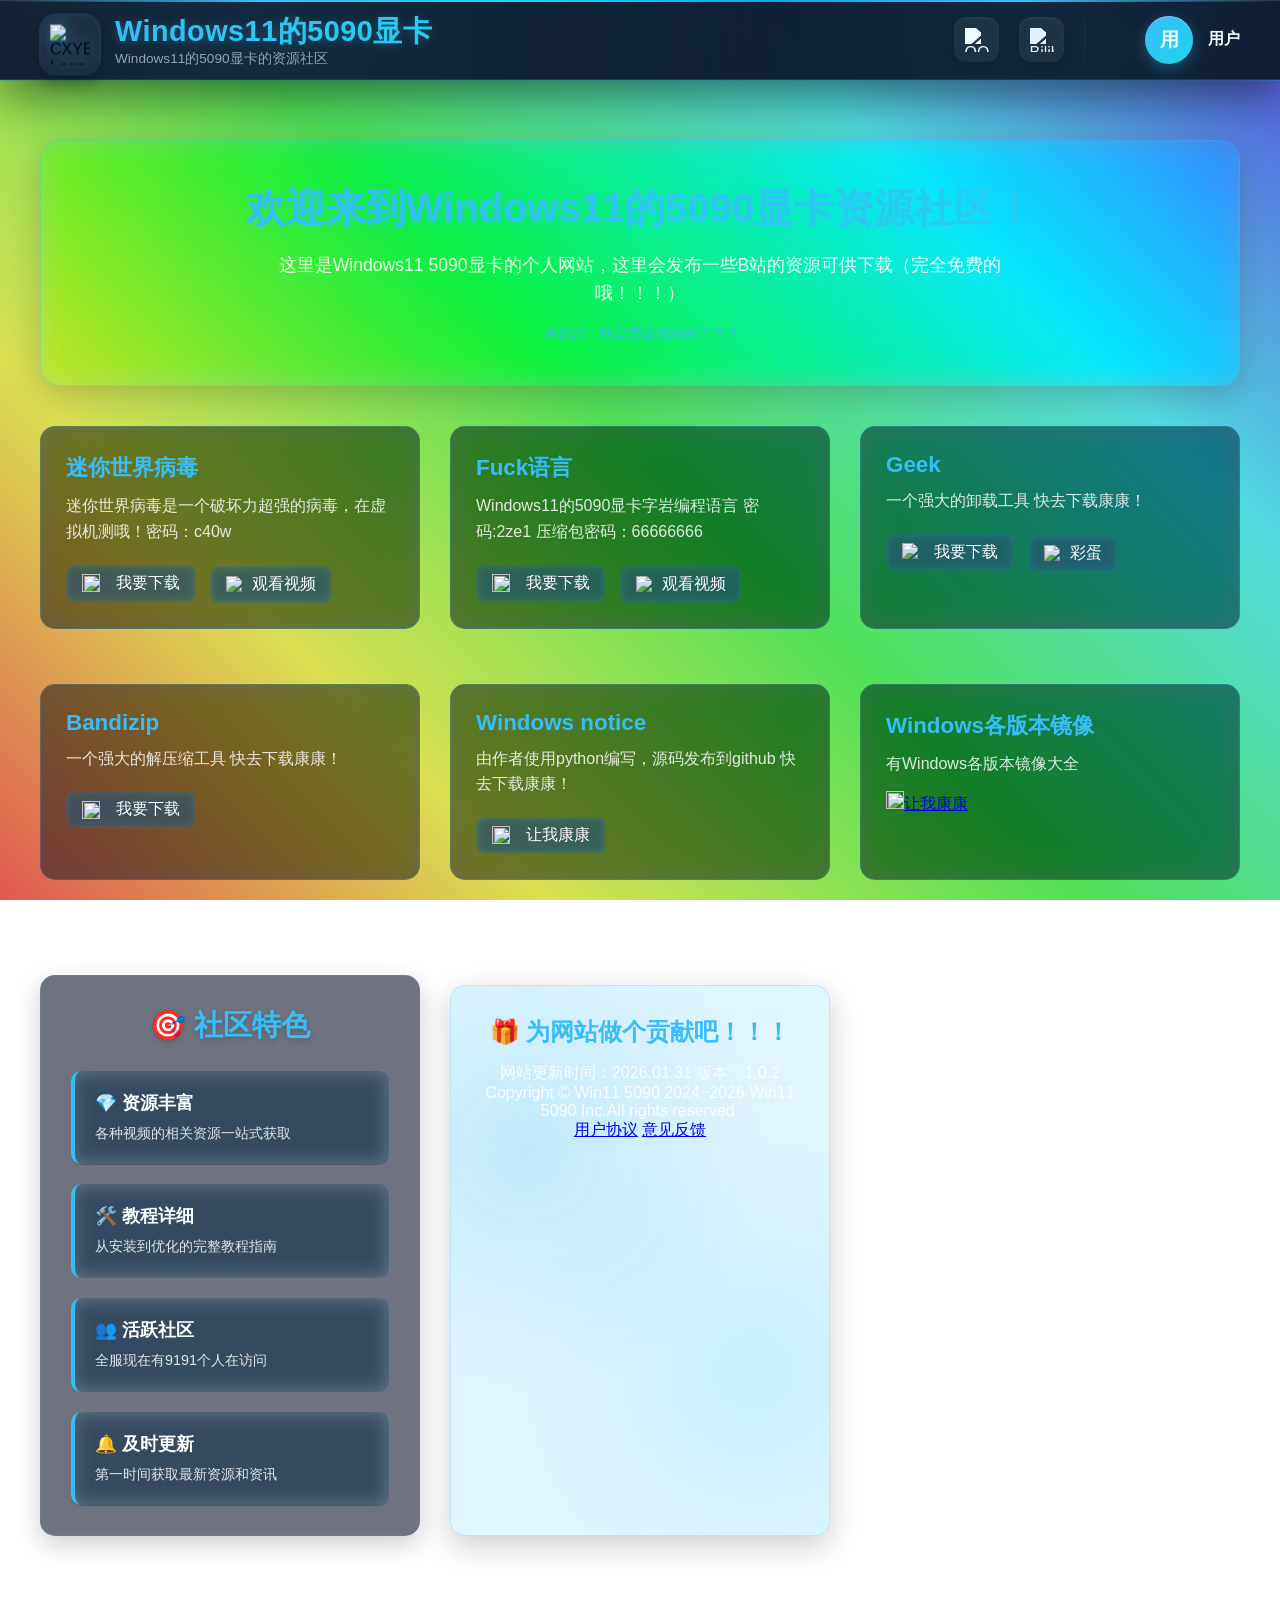
==== commit d98b7899: "Update index.html" ====
--- a/index.html
+++ b/index.html
@@ -841,16 +841,16 @@
                 <div class="section-subtitle">一个强大的解压缩工具 快去下载康康！</div>
                 <a href="https://www.bandisoft.com/bandizip/" target="_blank" class="section-link"><img src="https://github.com/87325823-alt/Win5090.github.io/blob/main/download.png"width="18" height="18" viewBox="0 0 24 24"><path fill="#ffffff" d="M16.36 14c.08-.66.14-1.32.14-2s-.06-1.34-.14-2h3.38c.16.64.26 1.31.26 2s-.1 1.36-.26 2m-5.15 5.56c.6-1.11 1.06-2.31 1.38-3.56h2.95a8.03 8.03 0 0 1-4.33 3.56M14.34 14H9.66c-.1-.66-.16-1.32-.16-2s.06-1.35.16-2h4.68c.09.65.16 1.32.16 2s-.07 1.34-.16 2M12 19.96c-.83-1.2-1.5-2.53-1.91-3.96h3.82c-.41 1.43-1.08 2.76-1.91 3.96M8 8H5.08A7.92 7.92 0 0 1 9.4 4.44C8.8 5.55 8.35 6.75 8 8m-2.92 8H8c.35 1.25.8 2.45 1.4 3.56A8 8 0 0 1 5.08 16m-.82-2C4.1 13.36 4 12.69 4 12s.1-1.36.26-2h3.38c-.08.66-.14 1.32-.14 2s.06 1.34.14 2M12 4.03c.83 1.2 1.5 2.54 1.91 3.97h-3.82c.41-1.43 1.08-2.77 1.91-3.97M18.92 8h-2.95a15.7 15.7 0 0 0-1.38-3.56c1.84.63 3.37 1.9 4.33 3.56M12 2C6.47 2 2 6.5 2 12a10 10 0 0 0 10 10a10 10 0 0 0 10-10A10 10 0 0 0 12 2"></path></svg>我要下载</a>
             </div>
-            <div class="section-info">
-            <div class="section-title">Windows notice</div>
-            <div class="section-subtitle">由作者使用python编写，源码发布到github 快去下载康康！</div>
-            <a href="https://github.com/87325823-alt/Windows-notice" target="_blank" class="section-link"><img src="https://raw.githubusercontent.com/87325823-alt/win115090.github.io/refs/heads/main/gh.png" width="18" height="18" viewbox="0 0 24 24"><path fill="#ffffff" d="M16.36 14c.08-.66.14-1.32.14-2s-.06-1.34-.14-2h3.38c.16.64.26 1.31.26 2s-.1 1.36-.26 2m-5.15 5.56c.6-1.11 1.06-2.31 1.38-3.56h2.95a8.03 8.03 0 0 1-4.33 3.56M14.34 14H9.66c-.1-.66-.16-1.32-.16-2s.06-1.35.16-2h4.68c.09.65.16 1.32.16 2s-.07 1.34-.16 2M12 19.96c-.83-1.2-1.5-2.53-1.91-3.96h3.82c-.41 1.43-1.08 2.76-1.91 3.96M8 8H5.08A7.92 7.92 0 0 1 9.4 4.44C8.8 5.55 8.35 6.75 8 8m-2.92 8H8c.35 1.25.8 2.45 1.4 3.56A8 8 0 0 1 5.08 16m-.82-2C4.1 13.36 4 12.69 4 12s.1-1.36.26-2h3.38c-.08.66-.14 1.32-.14 2s.06 1.34.14 2M12 4.03c.83 1.2 1.5 2.54 1.91 3.97h-3.82c.41-1.43 1.08-2.77 1.91-3.97M18.92 8h-2.95a15.7 15.7 0 0 0-1.38-3.56c1.84.63 3.37 1.9 4.33 3.56M12 2C6.47 2 2 6.5 2 12a10 10 0 0 0 10 10a10 10 0 0 0 10-10A10 10 0 0 0 12 2"></path>让我康康</a>
-        </div>
+                <div class="section-info">
+                <div class="section-title">Windows notice</div>
+                <div class="section-subtitle">由作者使用python编写，源码发布到github 快去下载康康！</div>
+                <a href="https://github.com/87325823-alt/Windows-notice" target="_blank" class="section-link"><img src="https://raw.githubusercontent.com/87325823-alt/win115090.github.io/refs/heads/main/gh.png" width="18" height="18" viewbox="0 0 24 24"><path fill="#ffffff" d="M16.36 14c.08-.66.14-1.32.14-2s-.06-1.34-.14-2h3.38c.16.64.26 1.31.26 2s-.1 1.36-.26 2m-5.15 5.56c.6-1.11 1.06-2.31 1.38-3.56h2.95a8.03 8.03 0 0 1-4.33 3.56M14.34 14H9.66c-.1-.66-.16-1.32-.16-2s.06-1.35.16-2h4.68c.09.65.16 1.32.16 2s-.07 1.34-.16 2M12 19.96c-.83-1.2-1.5-2.53-1.91-3.96h3.82c-.41 1.43-1.08 2.76-1.91 3.96M8 8H5.08A7.92 7.92 0 0 1 9.4 4.44C8.8 5.55 8.35 6.75 8 8m-2.92 8H8c.35 1.25.8 2.45 1.4 3.56A8 8 0 0 1 5.08 16m-.82-2C4.1 13.36 4 12.69 4 12s.1-1.36.26-2h3.38c-.08.66-.14 1.32-.14 2s.06 1.34.14 2M12 4.03c.83 1.2 1.5 2.54 1.91 3.97h-3.82c.41-1.43 1.08-2.77 1.91-3.97M18.92 8h-2.95a15.7 15.7 0 0 0-1.38-3.56c1.84.63 3.37 1.9 4.33 3.56M12 2C6.47 2 2 6.5 2 12a10 10 0 0 0 10 10a10 10 0 0 0 10-10A10 10 0 0 0 12 2"></path>让我康康</a>
+       
             </div>
-             <div class="section-info">
-            <div class="section-title">Windows各版本镜像</div>
-            <div class="section-subtitle">有Windows各版本镜像大全</div>
-            <a href="https://www.bilibili.com/opus/1082476146847645702"><img src="https://github.com/87325823-alt/Win5090.github.io/blob/main/download.png" width="18" height="18" viewbox="0 0 24 24"><path fill="#ffffff" d="M16.36 14c.08-.66.14-1.32.14-2s-.06-1.34-.14-2h3.38c.16.64.26 1.31.26 2s-.1 1.36-.26 2m-5.15 5.56c.6-1.11 1.06-2.31 1.38-3.56h2.95a8.03 8.03 0 0 1-4.33 3.56M14.34 14H9.66c-.1-.66-.16-1.32-.16-2s.06-1.35.16-2h4.68c.09.65.16 1.32.16 2s-.07 1.34-.16 2M12 19.96c-.83-1.2-1.5-2.53-1.91-3.96h3.82c-.41 1.43-1.08 2.76-1.91 3.96M8 8H5.08A7.92 7.92 0 0 1 9.4 4.44C8.8 5.55 8.35 6.75 8 8m-2.92 8H8c.35 1.25.8 2.45 1.4 3.56A8 8 0 0 1 5.08 16m-.82-2C4.1 13.36 4 12.69 4 12s.1-1.36.26-2h3.38c-.08.66-.14 1.32-.14 2s.06 1.34.14 2M12 4.03c.83 1.2 1.5 2.54 1.91 3.97h-3.82c.41-1.43 1.08-2.77 1.91-3.97M18.92 8h-2.95a15.7 15.7 0 0 0-1.38-3.56c1.84.63 3.37 1.9 4.33 3.56M12 2C6.47 2 2 6.5 2 12a10 10 0 0 0 10 10a10 10 0 0 0 10-10A10 10 0 0 0 12 2"></path>让我康康</a>
+                <div class="section-info">
+                <div class="section-title">Windows各版本镜像</div>
+                <div class="section-subtitle">有Windows各版本镜像大全</div>
+                <a href="https://www.bilibili.com/opus/1082476146847645702"><img src="https://github.com/87325823-alt/Win5090.github.io/blob/main/download.png" width="18" height="18" viewbox="0 0 24 24"><path fill="#ffffff" d="M16.36 14c.08-.66.14-1.32.14-2s-.06-1.34-.14-2h3.38c.16.64.26 1.31.26 2s-.1 1.36-.26 2m-5.15 5.56c.6-1.11 1.06-2.31 1.38-3.56h2.95a8.03 8.03 0 0 1-4.33 3.56M14.34 14H9.66c-.1-.66-.16-1.32-.16-2s.06-1.35.16-2h4.68c.09.65.16 1.32.16 2s-.07 1.34-.16 2M12 19.96c-.83-1.2-1.5-2.53-1.91-3.96h3.82c-.41 1.43-1.08 2.76-1.91 3.96M8 8H5.08A7.92 7.92 0 0 1 9.4 4.44C8.8 5.55 8.35 6.75 8 8m-2.92 8H8c.35 1.25.8 2.45 1.4 3.56A8 8 0 0 1 5.08 16m-.82-2C4.1 13.36 4 12.69 4 12s.1-1.36.26-2h3.38c-.08.66-.14 1.32-.14 2s.06 1.34.14 2M12 4.03c.83 1.2 1.5 2.54 1.91 3.97h-3.82c.41-1.43 1.08-2.77 1.91-3.97M18.92 8h-2.95a15.7 15.7 0 0 0-1.38-3.56c1.84.63 3.37 1.9 4.33 3.56M12 2C6.47 2 2 6.5 2 12a10 10 0 0 0 10 10a10 10 0 0 0 10-10A10 10 0 0 0 12 2"></path>让我康康</a>
         </div>
             
         <!-- 特色内容 -->
@@ -879,7 +879,7 @@
         <!-- 号召行动 -->
         <div class="call-to-action">
             <h3>🎁 为网站做个贡献吧！！！</h3>
-            <p>网站更新时间：2026.01.31 版本：1.0.1</p>
+            <p>网站更新时间：2026.01.31 版本：1.0.2</p>
             <p>Copyright © Win11 5090 2024~2026 Win11 5090 Inc.All rights reserved.</p>
             <a href="https://87325823-alt.github.io/win115090-yhxy/">用户协议</a>
             <a href="https://v.wjx.cn/vm/wf1bWFM.aspx">意见反馈</a>
@@ -1028,3 +1028,4 @@
 
 
 
+
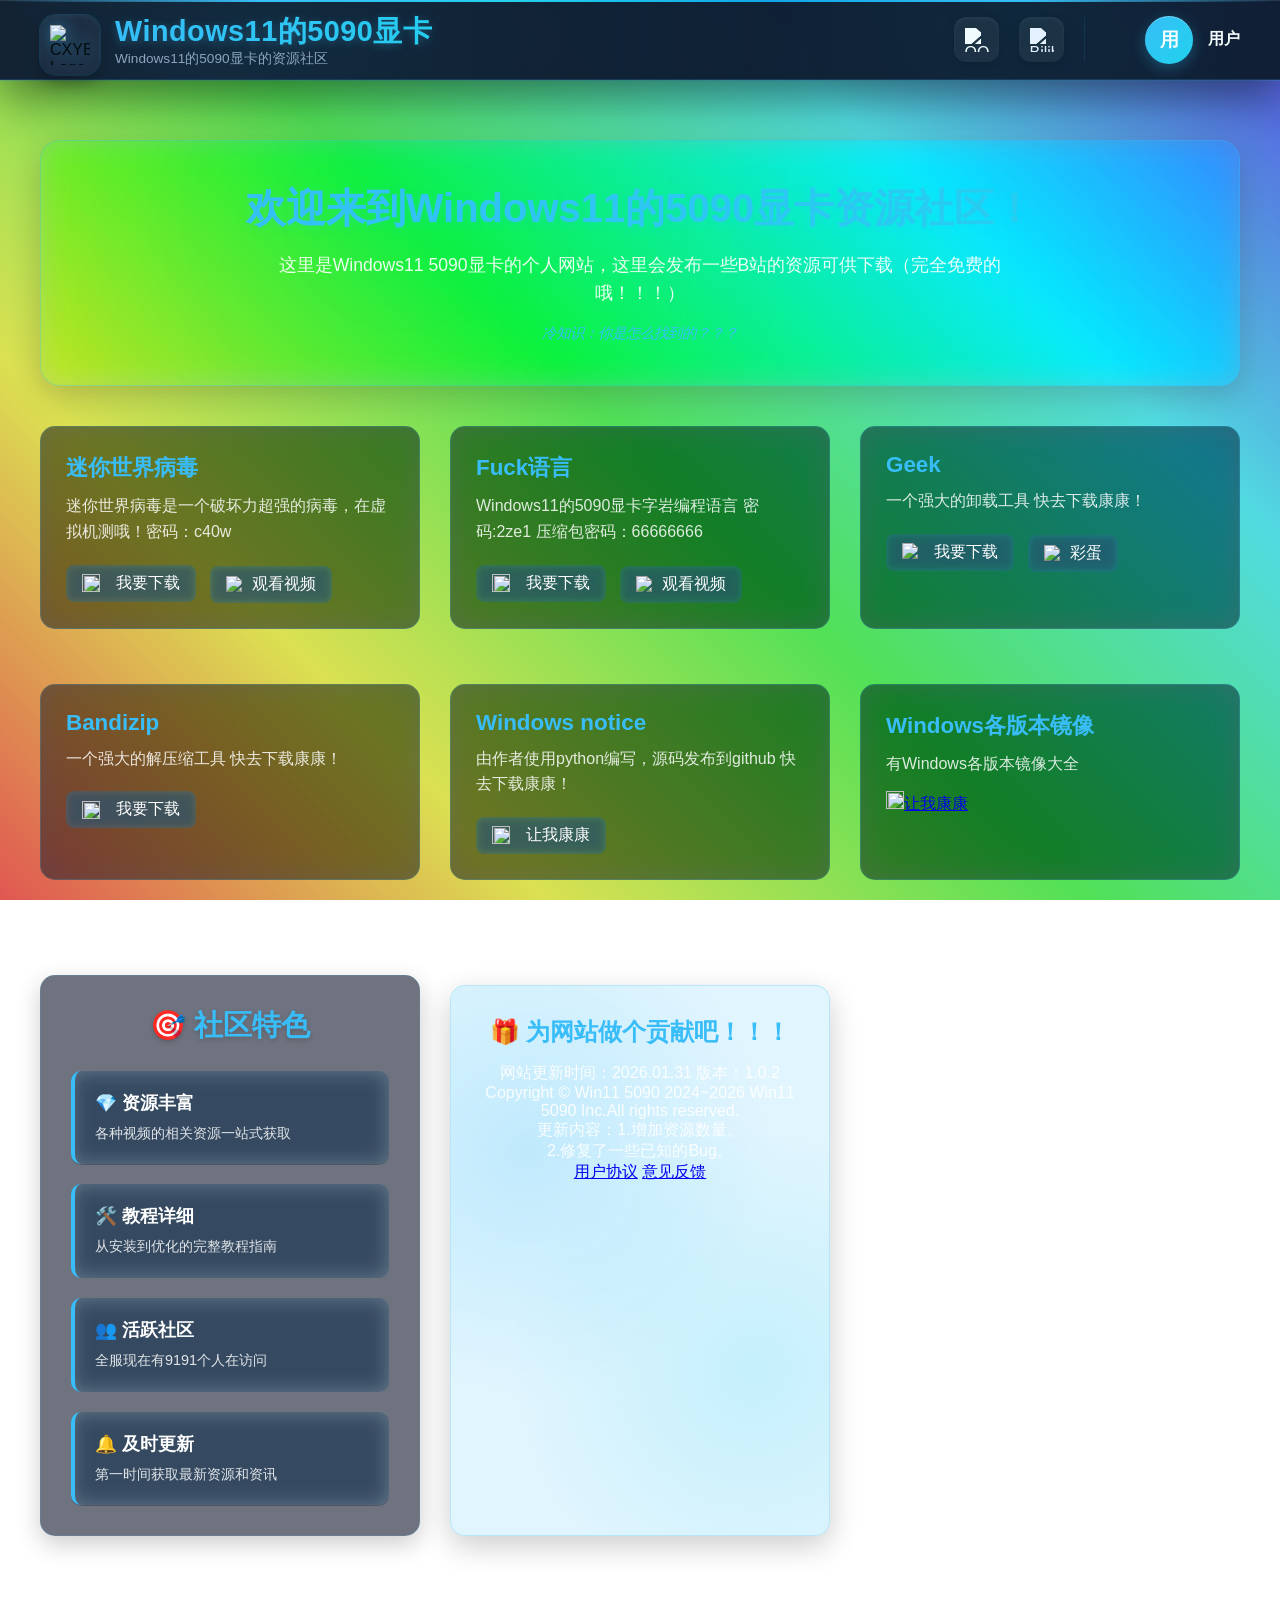
==== commit c90275f5: "Update index.html" ====
--- a/index.html
+++ b/index.html
@@ -851,7 +851,7 @@
                 <div class="section-title">Windows各版本镜像</div>
                 <div class="section-subtitle">有Windows各版本镜像大全</div>
                 <a href="https://www.bilibili.com/opus/1082476146847645702"><img src="https://github.com/87325823-alt/Win5090.github.io/blob/main/download.png" width="18" height="18" viewbox="0 0 24 24"><path fill="#ffffff" d="M16.36 14c.08-.66.14-1.32.14-2s-.06-1.34-.14-2h3.38c.16.64.26 1.31.26 2s-.1 1.36-.26 2m-5.15 5.56c.6-1.11 1.06-2.31 1.38-3.56h2.95a8.03 8.03 0 0 1-4.33 3.56M14.34 14H9.66c-.1-.66-.16-1.32-.16-2s.06-1.35.16-2h4.68c.09.65.16 1.32.16 2s-.07 1.34-.16 2M12 19.96c-.83-1.2-1.5-2.53-1.91-3.96h3.82c-.41 1.43-1.08 2.76-1.91 3.96M8 8H5.08A7.92 7.92 0 0 1 9.4 4.44C8.8 5.55 8.35 6.75 8 8m-2.92 8H8c.35 1.25.8 2.45 1.4 3.56A8 8 0 0 1 5.08 16m-.82-2C4.1 13.36 4 12.69 4 12s.1-1.36.26-2h3.38c-.08.66-.14 1.32-.14 2s.06 1.34.14 2M12 4.03c.83 1.2 1.5 2.54 1.91 3.97h-3.82c.41-1.43 1.08-2.77 1.91-3.97M18.92 8h-2.95a15.7 15.7 0 0 0-1.38-3.56c1.84.63 3.37 1.9 4.33 3.56M12 2C6.47 2 2 6.5 2 12a10 10 0 0 0 10 10a10 10 0 0 0 10-10A10 10 0 0 0 12 2"></path>让我康康</a>
-        </div>
+            </div>
             
         <!-- 特色内容 -->
         <div class="feature-section">
@@ -881,6 +881,8 @@
             <h3>🎁 为网站做个贡献吧！！！</h3>
             <p>网站更新时间：2026.01.31 版本：1.0.2</p>
             <p>Copyright © Win11 5090 2024~2026 Win11 5090 Inc.All rights reserved.</p>
+            <p>更新内容：1.增加资源数量。</p>
+            <p>2.修复了一些已知的Bug。</p>
             <a href="https://87325823-alt.github.io/win115090-yhxy/">用户协议</a>
             <a href="https://v.wjx.cn/vm/wf1bWFM.aspx">意见反馈</a>
         </div>
@@ -1029,3 +1031,4 @@
 
 
 
+
